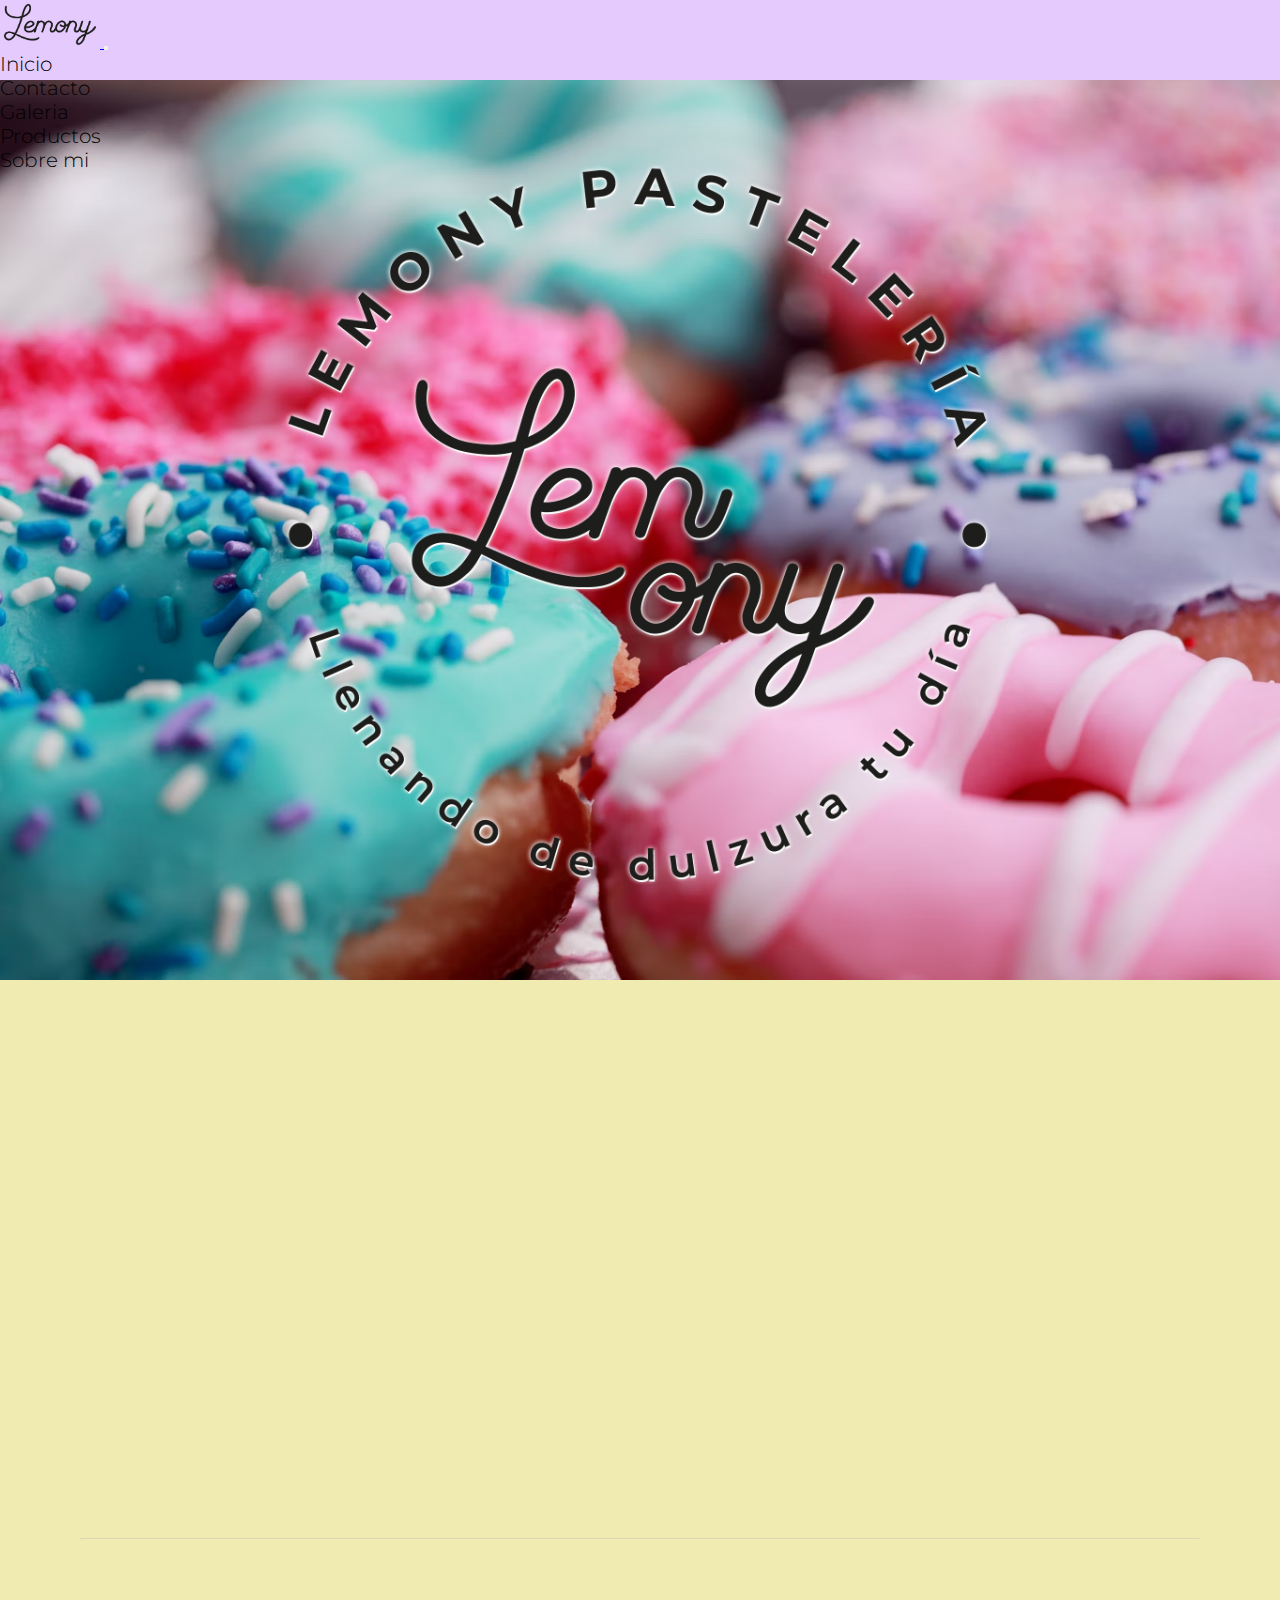
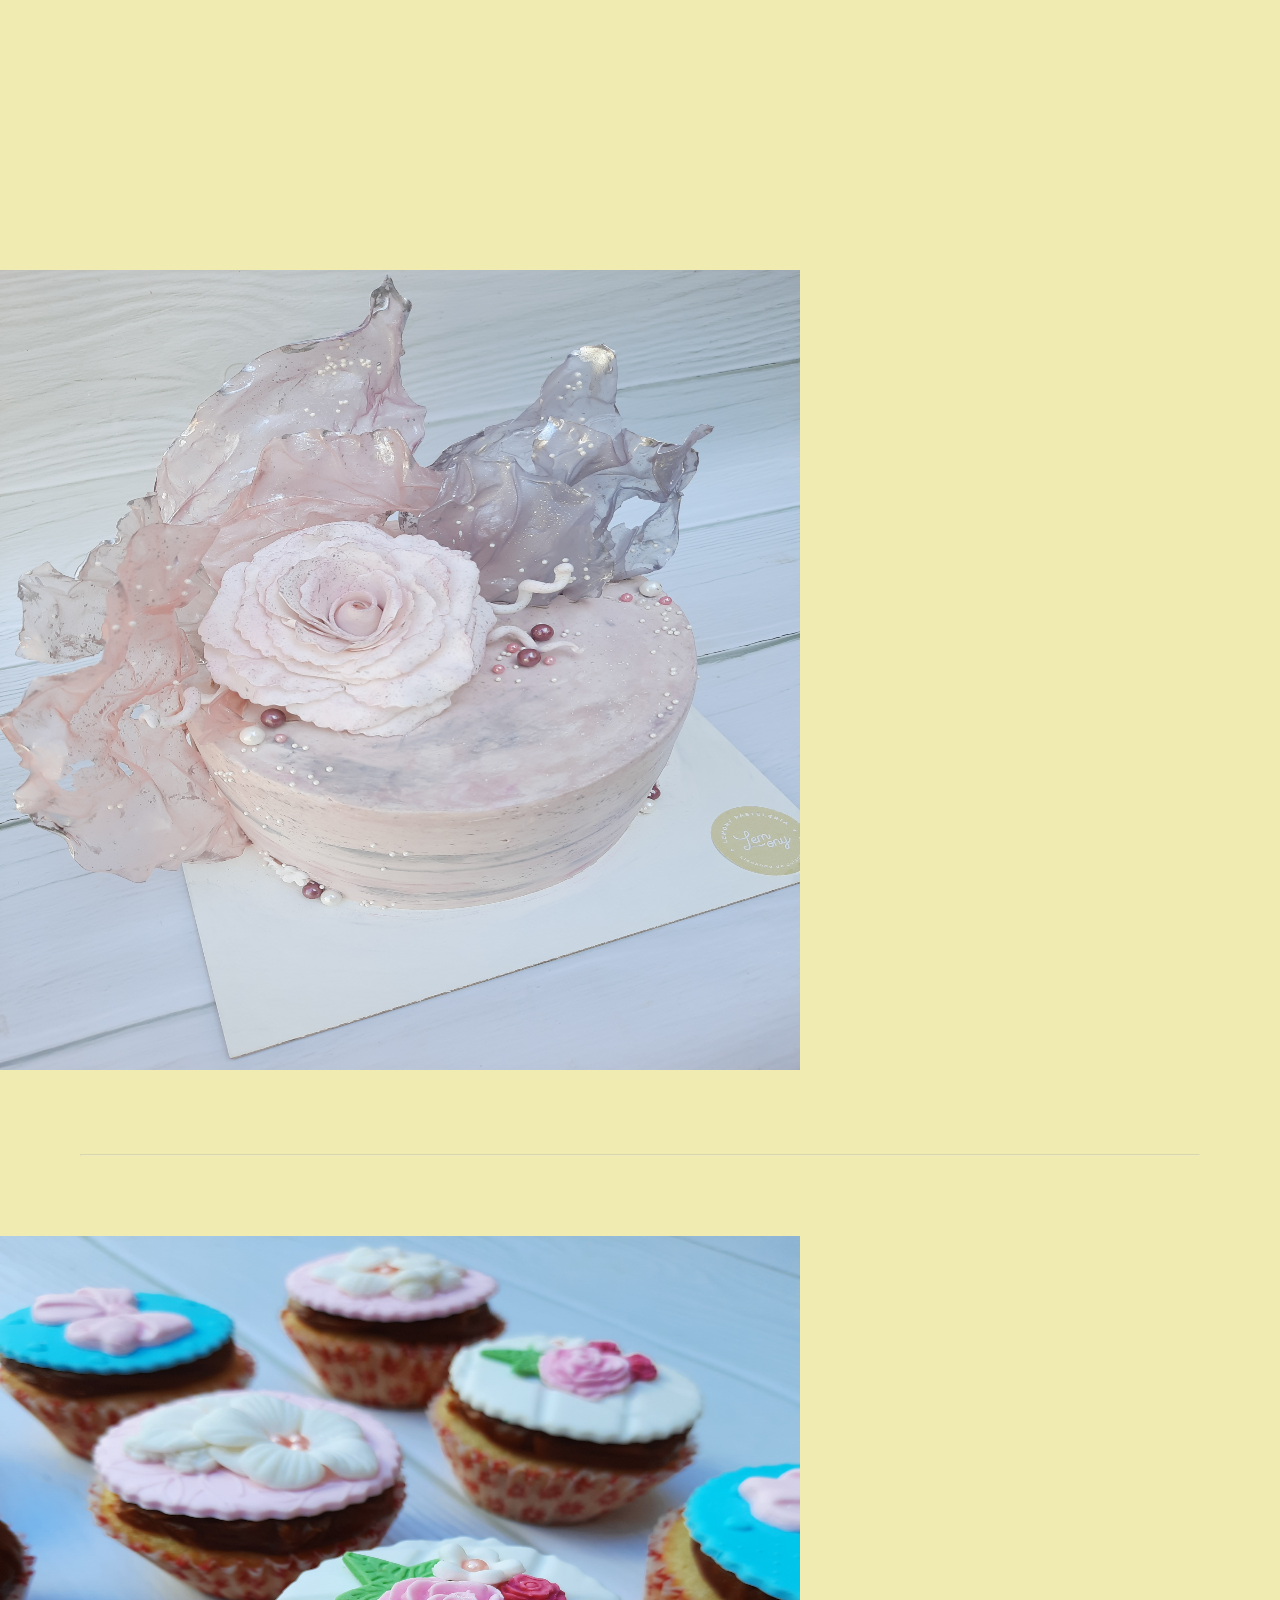
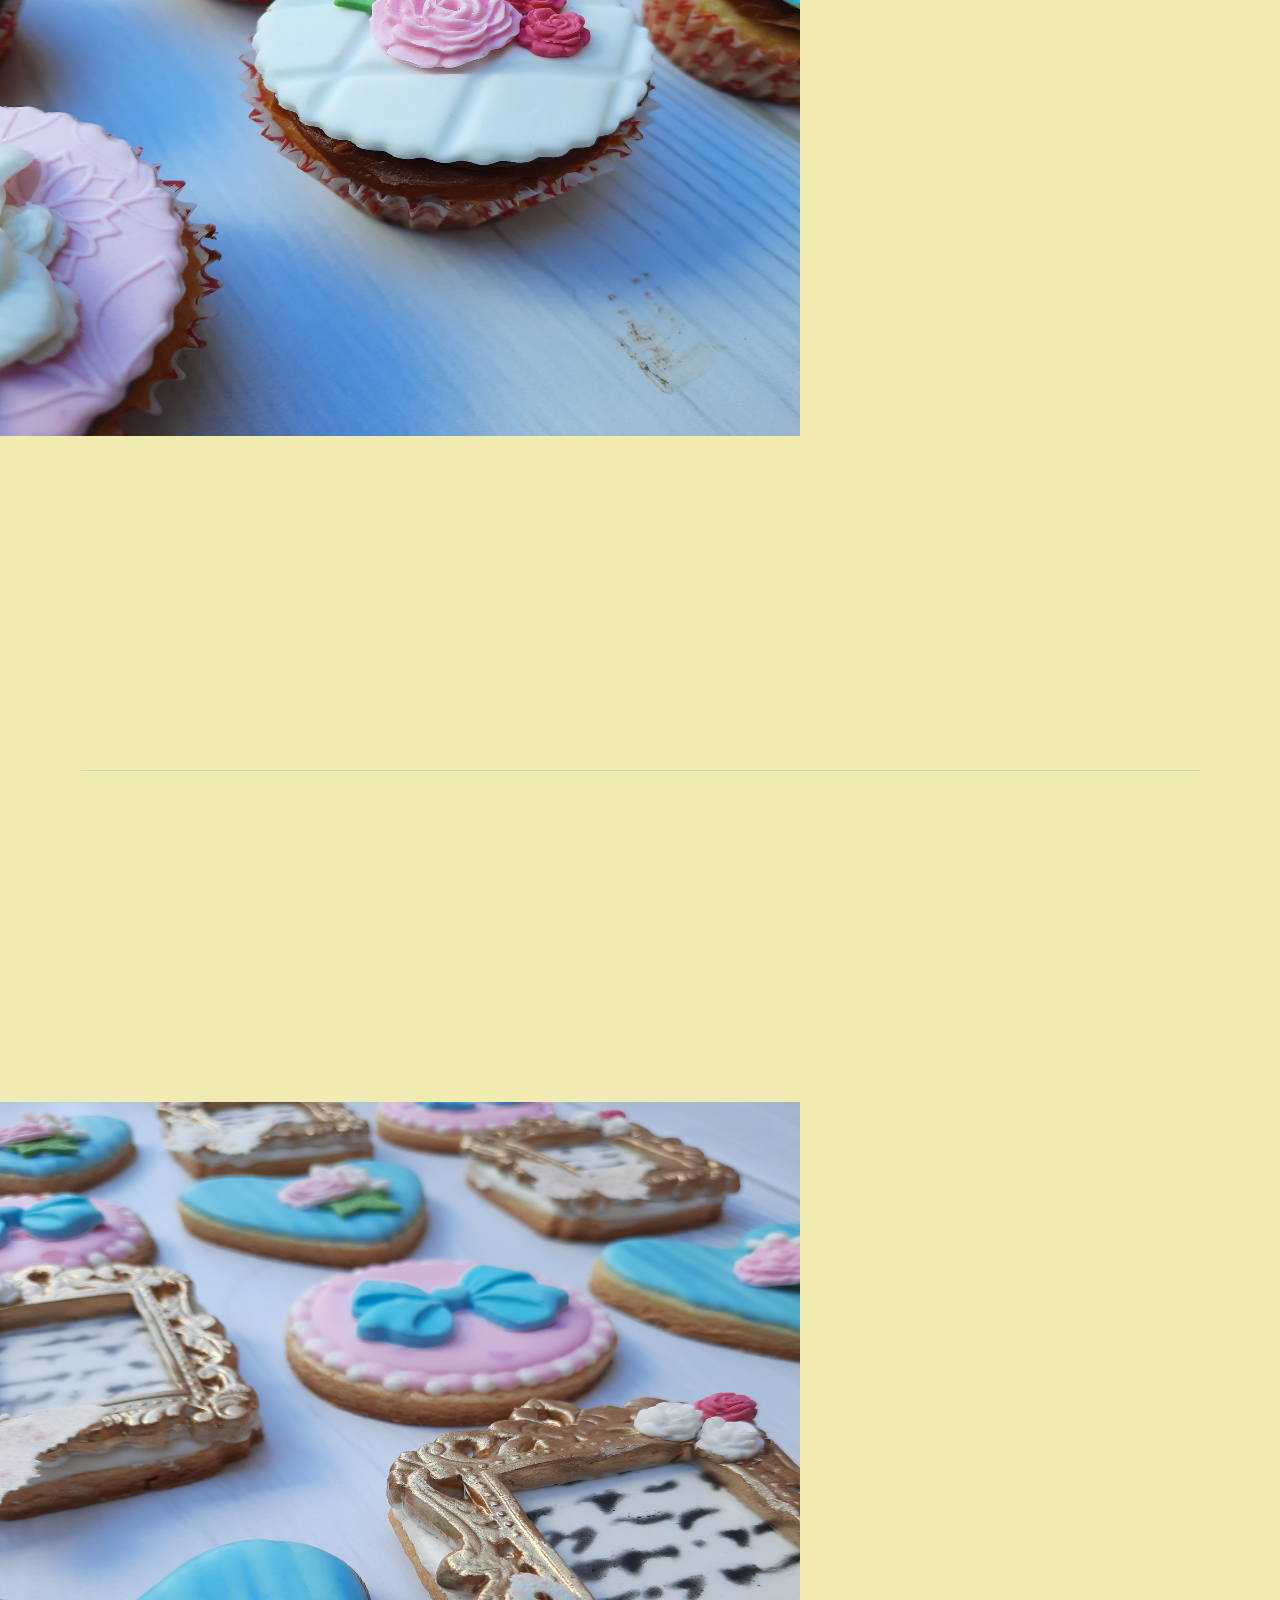
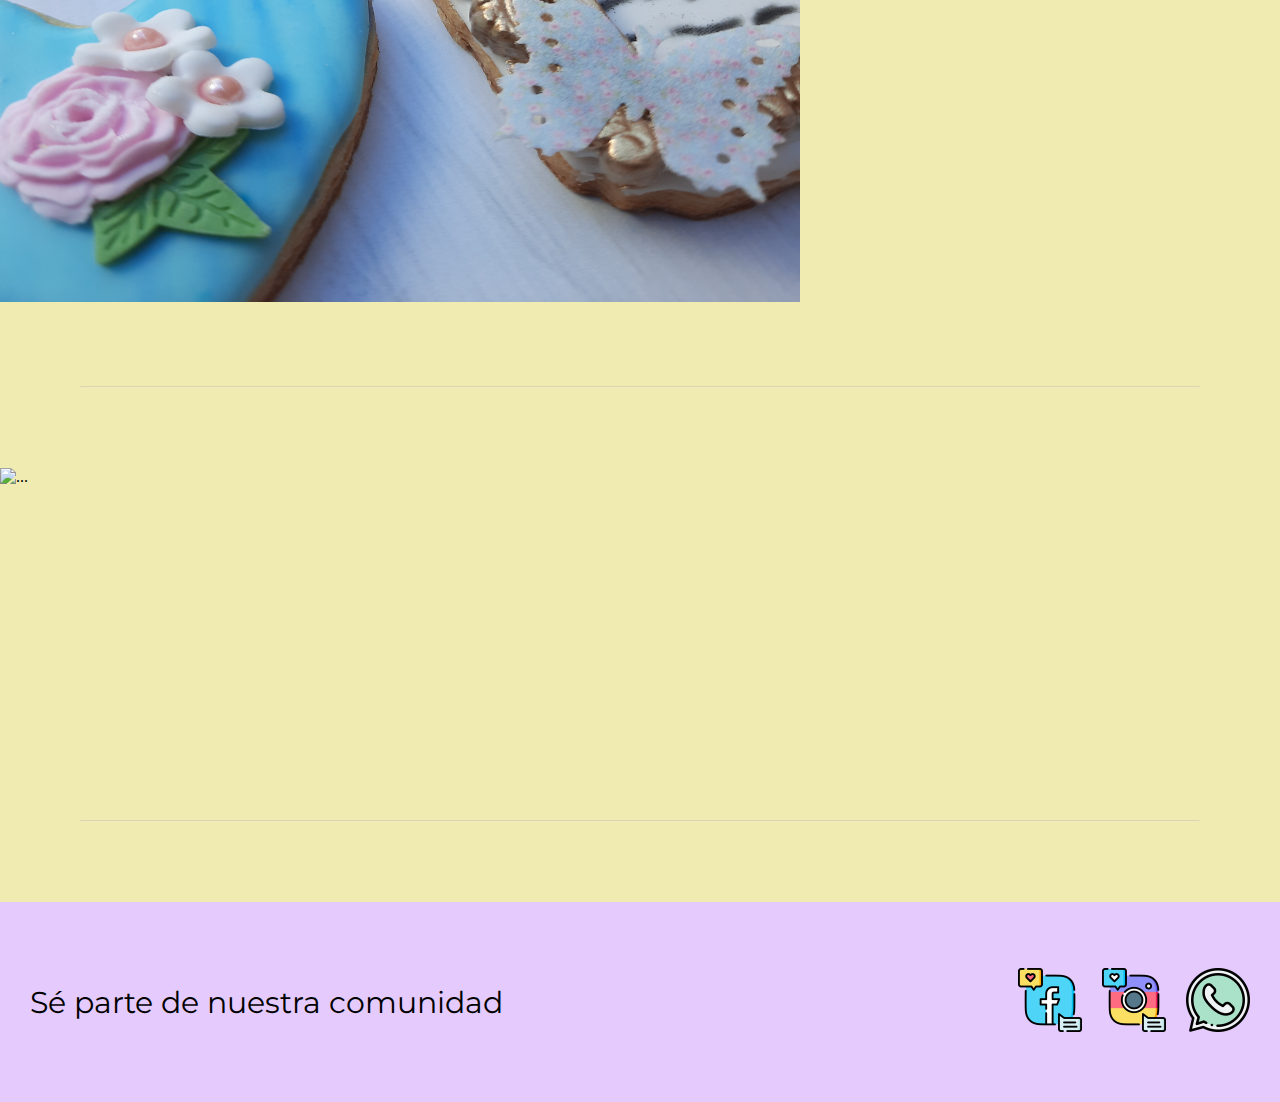
==== index.html @ ead88953 "aplicando sass" ====
<!DOCTYPE html>
<html lang="en">
<head>
    <meta charset="UTF-8">
    <meta http-equiv="X-UA-Compatible" content="IE=edge">
    <meta name="viewport" content="width=device-width, initial-scale=1.0">
    <script src="https://kit.fontawesome.com/d6a1a1b347.js" crossorigin="anonymous"></script>
    <link href="https://cdn.jsdelivr.net/npm/bootstrap@5.1.3/dist/css/bootstrap.min.css" rel="stylesheet" integrity="sha384-1BmE4kWBq78iYhFldvKuhfTAU6auU8tT94WrHftjDbrCEXSU1oBoqyl2QvZ6jIW3" crossorigin="anonymous">
    <link href="https://unpkg.com/aos@2.3.1/dist/aos.css" rel="stylesheet">
    <link rel="stylesheet" href="./estilos/style.css">
    <!--Fuente extra-->
    <link rel="preconnect" href="https://fonts.googleapis.com">
    <link rel="preconnect" href="https://fonts.gstatic.com" crossorigin>
    <link href="https://fonts.googleapis.com/css2?family=Courgette&family=Montserrat:ital,wght@0,200;0,300;1,200;1,400&family=Satisfy&display=swap" rel="stylesheet"> 
    <title>Document</title>
</head>
<body>
    <!-- Header -->
  <header class="header">
        <nav class="navbar navbar-expand-lg navbar-light">
            <div class="container-fluid d-flex">
              <a class="navbar-brand" href="#">
                  <img src="./logo/PNG_transparente-32.png" alt="logo" class="navsize">
              </a>
              <button class="navbar-toggler" type="button" data-bs-toggle="collapse" data-bs-target="#navbarNav" aria-controls="navbarNav" aria-expanded="false" aria-label="Toggle navigation">
                <span class="navbar-toggler-icon"></span>
              </button>
              <div class="collapse navbar-collapse justify-content-end p-2" id="navbarNav">
                <ul class="navbar-nav">
                  <li class="nav-item">
                    <a class="nav-link stnav a" aria-current="page" href="./index.html">Inicio</a>
                  </li>
                  <li class="nav-item">
                    <a class="nav-link stnav a" href="./secciones/contacto.html">Contacto</a>
                  </li>
                  <li class="nav-item">
                    <a class="nav-link stnav a" href="./secciones/galeria.html">Galeria</a>
                  </li>
                  <li class="nav-item">
                    <a class="nav-link stnav a" href="./secciones/productos.html">Productos</a>
                  </li>
                  <li class="nav-item">
                    <a class="nav-link stnav a" href="./secciones/sobremi.html">Sobre mi</a>
                  </li>
                </ul>
              </div>
            </div>
          </nav>
    </header>

    <!-- Caja 1 -->
    <section class="cajaLemony">
        <article>
            <img class="logoCaja" src="./logo/sombra-3.png" alt="">
        </article>
    </section>
    
     <!-- Display info-->
        <main >
           <section data-aos="fade-up"
           data-aos-duration="3000">
               <div class="displayFather">
                    <div class="displayIcon">
                        <img class="displayImg" src="./img/iconos display/credit card_512.png" alt="">
                        <h3>Recibimos mercado pago</h3>
                    </div>
                    <div class="displayIcon">
                        <img class="displayImg" src="./img/iconos display/delivery truck_512.png" alt="">
                        <h3>Envíos a todo Mendoza</h3>
                    </div>
                    <div class="displayIcon">
                        <img id="displayImg2" src="./img/iconos display/clock_512.png" alt="">
                        <h3>Encargá con anticipación</h3>
                    </div>
                    <div class="displayIcon">
                        <img id="displayImg3" src="./img/iconos display/list_512.png" alt="">
                        <h3>Personalizá tu pedido</h3>
                    </div>
                </div>
           </section>

           <!--Caja imagenes-->
           <section class="container-fluid">
            <hr class="featurette-divider">
                <div class="row featurette">
                  <div class="col-md-7 d-flex justify-content-center">
                    <div class="cajaTexto ms-5 d-flex align-items-center">
                        <h3 data-aos="fade-right">Alegramos tu día más importante</h3>
                    </div>
                  </div>
                  <div class="col-md-5">
                        <figure class="cajaImg d-flex align-items-center">
                          <img src="./img/dia importante.jpg" class="img-fluid mt-3" alt="...">
                        </figure>
                  </div>
                </div>
                <hr class="featurette-divider ">
                <div class="row featurette">
                  <div class="col-md-5">
                    <figure class="cajaImg align-items-center ms-5">
                      <img src="./img/cupcakes.jpg" class="img-fluid mt-3" alt="...">
                    </figure>
                  </div>
                  <div class="col-md-7 d-flex justify-content-center">
                    <div class="cajaTexto d-flex align-items-center">
                        <h3 data-aos="zoom-in-left">Que sea más que un momento dulce</h3>
                    </div>
                  </div>
                </div>

                <hr class="featurette-divider ">
                <div class="row featurette">
                  <div class="col-md-7 d-flex justify-content-center">
                    <div class="cajaTexto ms-5 d-flex align-items-center">
                        <h3 data-aos="fade-right">Pequeños placeres para acompañar</h3>
                    </div>
                  </div>
                  <div class="col-md-5">
                        <figure class="cajaImg">
                          <img src="./img/galletas.jpg" class="img-fluid mt-3" alt="...">
                        </figure>
                  </div>
                </div>

                <hr class="featurette-divider ">
                <div class="row featurette">
                  <div class="col-md-5">
                    <figure class="cajaImg ms-5 align-items-center">
                      <img src="./img/sonrisas inolvidable.jpg" class="img-fluid mt-3" alt="...">
                    </figure>
                  </div>
                  <div class="col-md-7 d-flex justify-content-center">
                    <div class="cajaTexto d-flex align-items-center">
                        <h3 data-aos="zoom-in-left">Provocando sonrisas inolvidables...</h3>
                    </div>
                  </div>
                </div>
                <hr class="featurette-divider">
           </section>
        </main>
    
    <!-- footer -->
    <footer class="footerGral">
        <div class="mediatexto contenedor">
            <p>Sé parte de nuestra comunidad</p>
        </div>
        <div class="media contenedor">
            <div>
              <a href="https://www.facebook.com/lemonypasteleria/" target="_blank" class="social-facebook"><img src="./img/imagenesmedia/facebook cute.png" alt=""></i></a>
           </div>
           <div>
              <a href="https://www.instagram.com/lemonypasteleria/" target="_blank" class="social-instagram"><img src="./img/imagenesmedia/instagram cute.png" alt=""></i></a>
           </div>
           <div>
            <a href="https://l.instagram.com/?u=https%3A%2F%2Fwa.link%2Fjj0zjx&e=ATNXb3Nt2OzlQlyrXlc_cWNHxS2geOk589wxtYa-slEVpMBYadliARRBt56cOTG4TZLxLhgobjZcJzzWG_0Sog&s=1" target="_blank" class="social-whatsapp"><img src="./img/imagenesmedia/whatsapp cute.png" alt=""></i></a>
           </div>
        </div>
     </footer>

     <!-- Scripts-->
     <script src="https://cdn.jsdelivr.net/npm/bootstrap@5.1.3/dist/js/bootstrap.bundle.min.js" integrity="sha384-ka7Sk0Gln4gmtz2MlQnikT1wXgYsOg+OMhuP+IlRH9sENBO0LRn5q+8nbTov4+1p" crossorigin="anonymous"></script>
     <script src="https://unpkg.com/aos@2.3.1/dist/aos.js"></script>
     <script>
        AOS.init();
    </script>
</body>
</html>
---- estilos/style.css ----
* {
  padding: 0;
  margin: 0;
}

html {
  font-size: 62.5%;
  font-size: 1em;
}

.contenedor {
  margin-left: 30px;
  margin-right: 30px;
}

/*fuentes*/
@font-face {
  font-family: 'TheBeautyLine';
  src: url("../fuentes/TheBeautyLine.ttf");
}

/*Body*/
body {
  background-color: #F0EBB1;
}

/*header*/
.header {
  background-color: #E4CAFD;
  height: 80px;
}

nav ul {
  gap: 20px;
}

nav ul li {
  list-style: none;
}

.navsize {
  width: 100px;
}

.a {
  text-decoration: none;
  font-weight: 300;
  font-size: 20px;
  color: black;
  font-family: 'Montserrat';
}

/*caja lemony 1*/
.cajaLemony {
  background-image: url(../img/proyecto2.avif);
  background-size: cover;
  height: 900px;
  display: -webkit-box;
  display: -ms-flexbox;
  display: flex;
  -webkit-box-pack: space-evenly;
      -ms-flex-pack: space-evenly;
          justify-content: space-evenly;
  -webkit-box-align: center;
      -ms-flex-align: center;
          align-items: center;
}

.cajaLemony img {
  height: 800px;
  width: 100%;
  text-align: center;
}

p {
  font-family: 'Montserrat';
  font-weight: 200;
  font-size: 40px;
}

.marca img {
  width: 100%;
  height: 100px;
  margin-top: 10px;
}

/*caja display*/
.display {
  display: -webkit-box;
  display: -ms-flexbox;
  display: flex;
  -webkit-box-orient: horizontal;
  -webkit-box-direction: normal;
      -ms-flex-direction: row;
          flex-direction: row;
  -ms-flex-pack: distribute;
      justify-content: space-around;
  -webkit-box-align: center;
      -ms-flex-align: center;
          align-items: center;
  gap: 50px;
}

.displayFather {
  display: -webkit-box;
  display: -ms-flexbox;
  display: flex;
  -webkit-box-pack: justify;
      -ms-flex-pack: justify;
          justify-content: space-between;
  width: 92%;
  padding: 100px;
  background-color: transparent;
  text-align: center;
}

.displayIcon {
  text-align: center;
  width: 100%;
}

.displayIcon img {
  width: 200px;
  height: 200px;
}

#displayImg2 {
  height: 100px;
  width: 100px;
  padding: 50px;
  -webkit-box-sizing: unset;
          box-sizing: unset;
}

#displayImg3 {
  height: 100px;
  width: 100px;
  padding: 50px;
  -webkit-box-sizing: unset;
          box-sizing: unset;
}

h3 {
  font-family: 'Montserrat';
  font-size: 30px;
}

/*Caja imagenes*/
hr {
  height: 1px;
  margin: 5rem;
  background-color: currentColor;
  opacity: .25;
  -webkit-box-sizing: border-box;
          box-sizing: border-box;
}

.cajaImg img {
  height: 800px;
  width: 800px;
  content: inherit;
  overflow: hidden;
}

.cajaTexto h3 {
  font-family: 'Courgette', cursive;
  font-size: 100px;
  color: #f3b7b5;
  text-shadow: 1px 1px black;
}

/*FORMULARIO*/
form {
  padding: 45px;
  font-family: 'Montserrat';
  font-weight: bolder;
  font-size: 20px;
}

/*About me*/
.aboutmeLetter {
  font-family: 'Montserrat';
  font-size: 100px;
}

/*Productos*/
.prodLetter {
  font-family: 'Montserrat';
}

img {
  max-width: 100%;
  height: auto;
  -webkit-box-sizing: border-box;
          box-sizing: border-box;
}

/* GRID */
.grid {
  padding: 0 8vw;
  display: -ms-grid;
  display: grid;
  -ms-grid-columns: (1fr)[12];
  grid-template-columns: repeat(12, 1fr);
  -ms-grid-rows: (1fr)[auto];
  grid-template-rows: repeat(auto, 1fr);
  /*altura de la linea*/
  grid-gap: 20px;
  width: 100%;
}

/* GALLERY */
.galery {
  -ms-grid-column: 1;
  -ms-grid-column-span: 12;
  grid-column: 1 / 13;
  margin-bottom: 5vh;
}

.galery .grid {
  -ms-grid-rows: (30vw)[5];
      grid-template-rows: repeat(5, 30vw);
  padding: 0;
}

.galLetter {
  -ms-grid-column: 1;
  -ms-grid-column-span: 12;
  grid-column: 1 / 13;
  -ms-grid-row: 1;
  grid-row: 1;
  display: -webkit-box;
  display: -ms-flexbox;
  display: flex;
  -webkit-box-pack: center;
      -ms-flex-pack: center;
          justify-content: center;
  width: 100%;
  text-align: center;
  margin: 5vh 0;
  font-family: 'Montserrat';
}

.item1, .item2, .item3 {
  -ms-grid-row: 1;
  grid-row: 1;
}

.item4, .item5, .item6 {
  -ms-grid-row: 2;
  grid-row: 2;
}

.item7, .item8, .item9 {
  -ms-grid-row: 3;
  grid-row: 3;
}

.item10, .item11, .item12 {
  -ms-grid-row: 4;
  grid-row: 4;
}

.item13, .item14, .item15 {
  -ms-grid-row: 5;
  grid-row: 5;
}

.item1, .item4, .item7, .item10, .item13 {
  -ms-grid-column: 1;
  -ms-grid-column-span: 4;
  grid-column: 1 / 5;
}

.item2, .item5, .item8, .item11, .item14 {
  -ms-grid-column: 5;
  -ms-grid-column-span: 4;
  grid-column: 5 / 9;
}

.item3, .item6, .item9, .item12, .item15 {
  -ms-grid-column: 9;
  -ms-grid-column-span: 4;
  grid-column: 9 / 13;
}

.gallery-image {
  display: block;
  width: 100%;
  height: 100%;
  -o-object-fit: cover;
     object-fit: cover;
  -webkit-transition: -webkit-transform 400ms ease-out;
  transition: -webkit-transform 400ms ease-out;
  transition: transform 400ms ease-out;
  transition: transform 400ms ease-out, -webkit-transform 400ms ease-out;
}

.gallery-image:hover {
  -webkit-transform: scale(1.15);
          transform: scale(1.15);
}

/*footer*/
.footerGral {
  background-color: #E4CAFD;
  display: -webkit-box;
  display: -ms-flexbox;
  display: flex;
  -webkit-box-pack: justify;
      -ms-flex-pack: justify;
          justify-content: space-between;
  -webkit-box-align: center;
      -ms-flex-align: center;
          align-items: center;
}

.media {
  display: -webkit-box;
  display: -ms-flexbox;
  display: flex;
  -webkit-box-align: center;
      -ms-flex-align: center;
          align-items: center;
  height: 200px;
  gap: 20px;
}

.mediatexto p {
  -webkit-box-align: center;
      -ms-flex-align: center;
          align-items: center;
  font-weight: 400;
  font-size: 30px;
}

.social-facebook img {
  width: 100%;
  height: 64px;
}

.social-instagram img {
  width: 100%;
  height: 64px;
}

.social-whatsapp img {
  width: 100%;
  height: 64px;
}

/*Responsive*/
@media screen and (max-width: 619px) {
  /* GALLERY */
  .galery .grid {
    -ms-grid-columns: (1fr)[1] !important;
        grid-template-columns: repeat(1, 1fr) !important;
    -ms-grid-rows: (50vh)[5];
        grid-template-rows: repeat(5, 50vh);
  }
  .item1 {
    -ms-grid-row: 1;
    grid-row: 1;
  }
  .item2 {
    -ms-grid-row: 2;
    grid-row: 2;
  }
  .item3 {
    -ms-grid-row: 3;
    grid-row: 3;
  }
  .item4 {
    -ms-grid-row: 4;
    grid-row: 4;
  }
  .item5 {
    -ms-grid-row: 5;
    grid-row: 5;
  }
  .item6 {
    -ms-grid-row: 6;
    grid-row: 6;
  }
  .item7 {
    -ms-grid-row: 7;
    grid-row: 7;
  }
  .item8 {
    -ms-grid-row: 8;
    grid-row: 8;
  }
  .item9 {
    -ms-grid-row: 9;
    grid-row: 9;
  }
  .item10 {
    -ms-grid-row: 10;
    grid-row: 10;
  }
  .item11 {
    -ms-grid-row: 11;
    grid-row: 11;
  }
  .item12 {
    -ms-grid-row: 12;
    grid-row: 12;
  }
  .item13 {
    -ms-grid-row: 13;
    grid-row: 13;
  }
  .item14 {
    -ms-grid-row: 14;
    grid-row: 14;
  }
  .item15 {
    -ms-grid-row: 15;
    grid-row: 15;
  }
  .item1, .item4, .item7, .item10, .item13, .item2, .item5, .item8, .item11, .item14, .item3, .item6, .item9, .item12, .item15 {
    -ms-grid-column: 1;
    grid-column: 1;
  }
}

@media only screen and (max-width: 980px) {
  /*caja display*/
  .displayFather {
    display: -webkit-box;
    display: -ms-flexbox;
    display: flex;
    -webkit-box-orient: vertical;
    -webkit-box-direction: normal;
        -ms-flex-direction: column;
            flex-direction: column;
    width: 92%;
    padding: 100px;
    background-color: transparent;
    text-align: center;
  }
}
/*# sourceMappingURL=style.css.map */
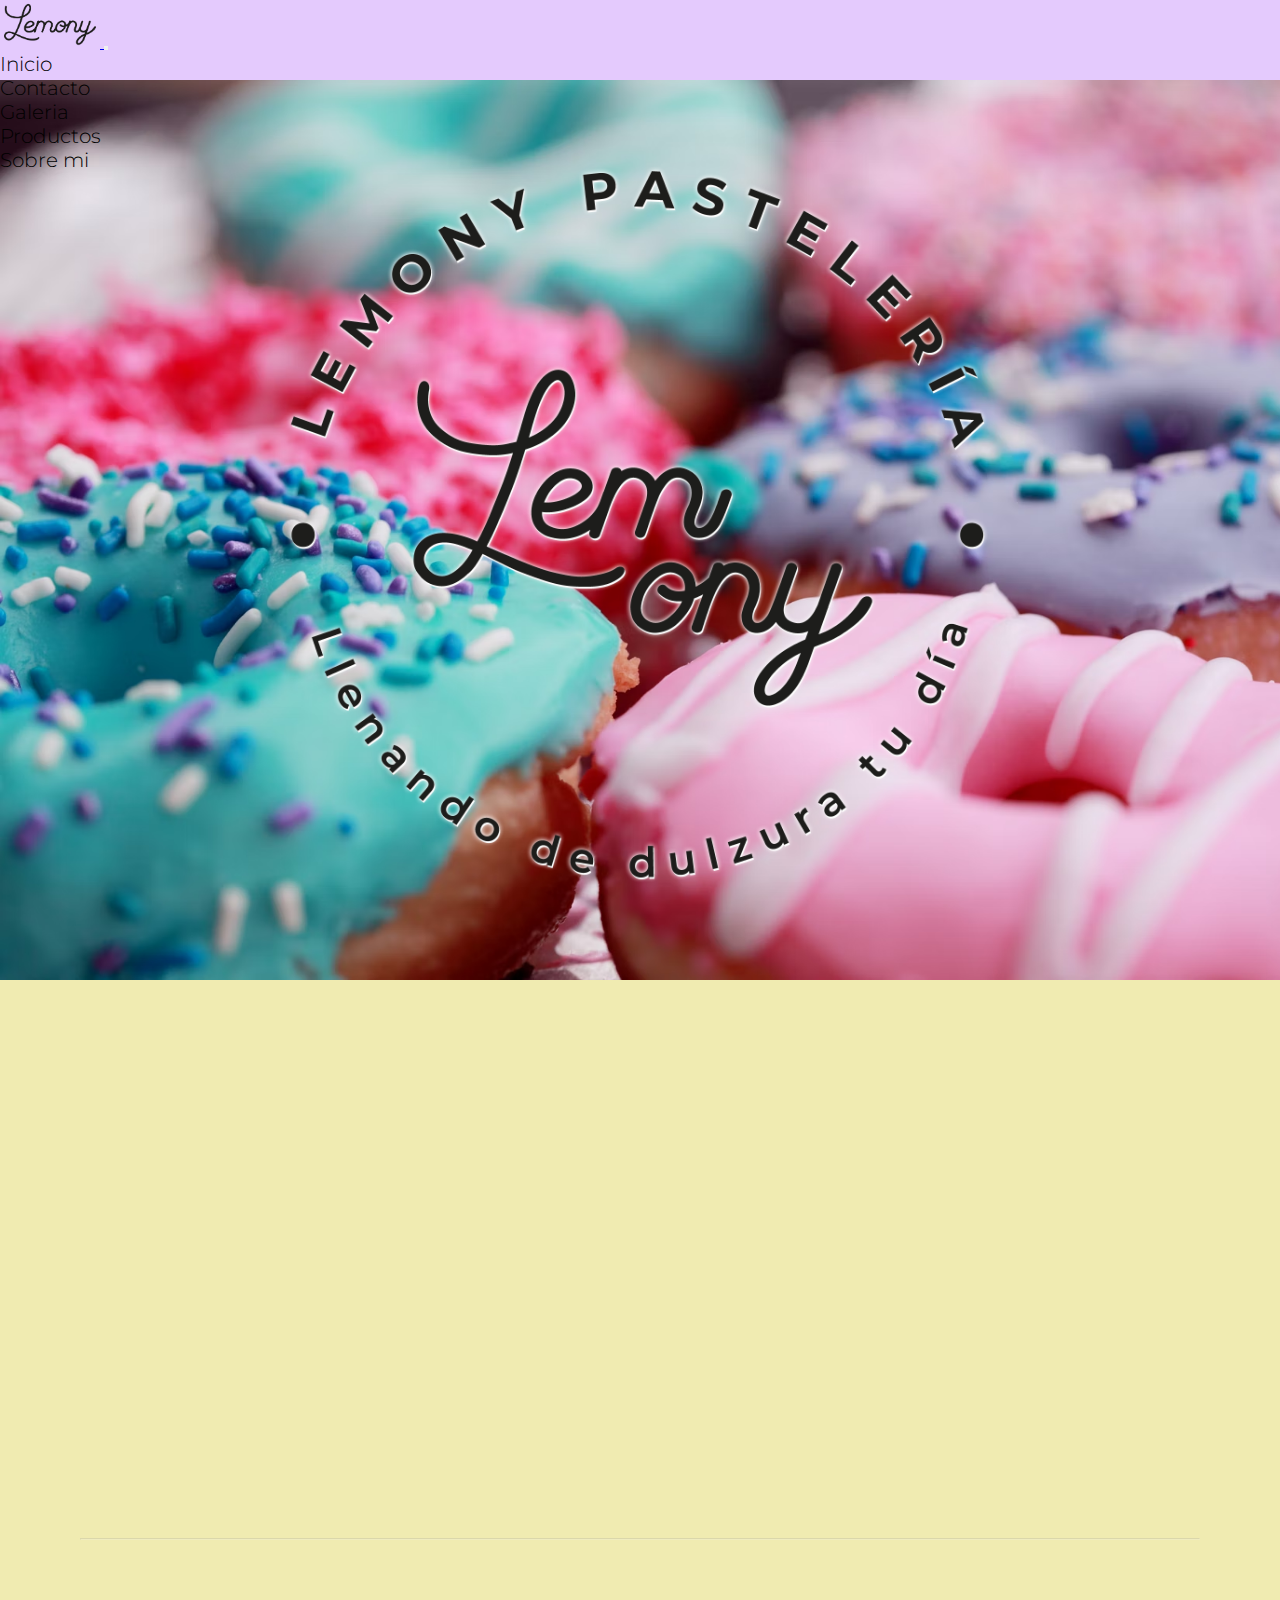
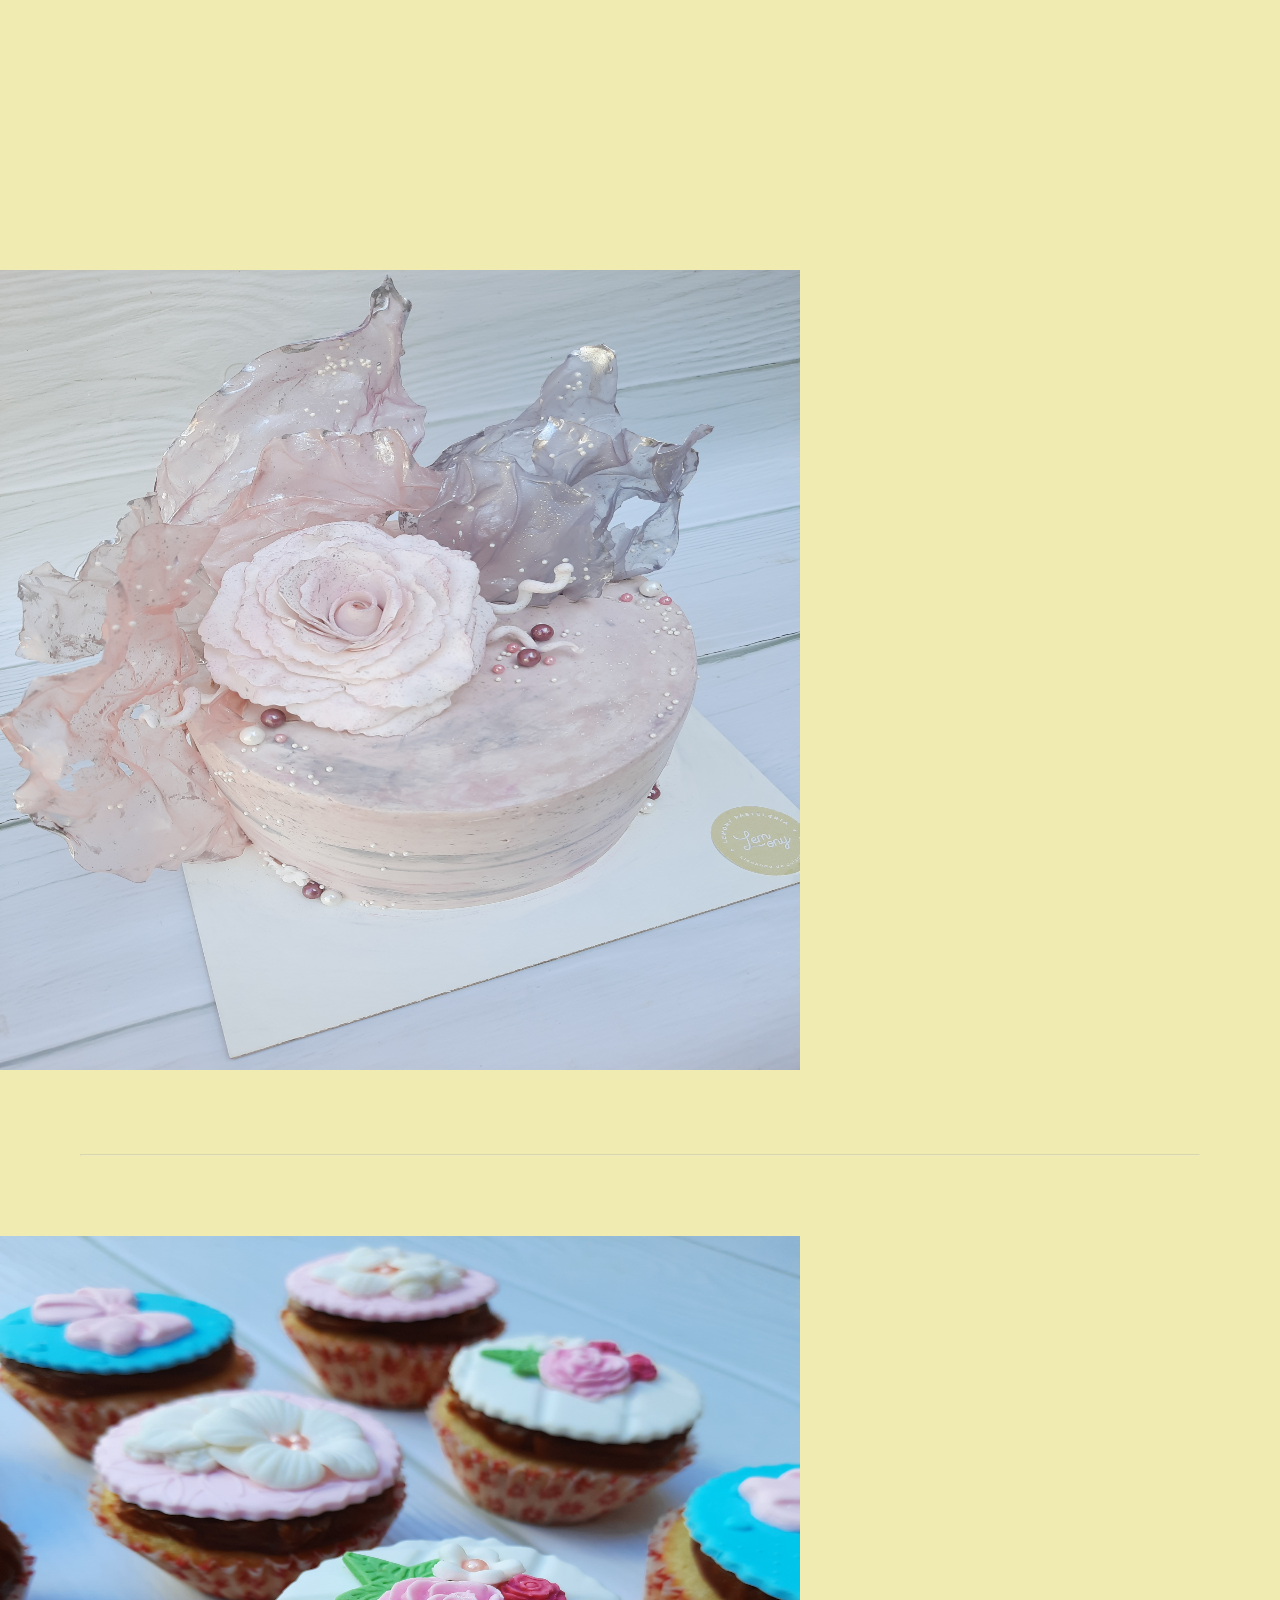
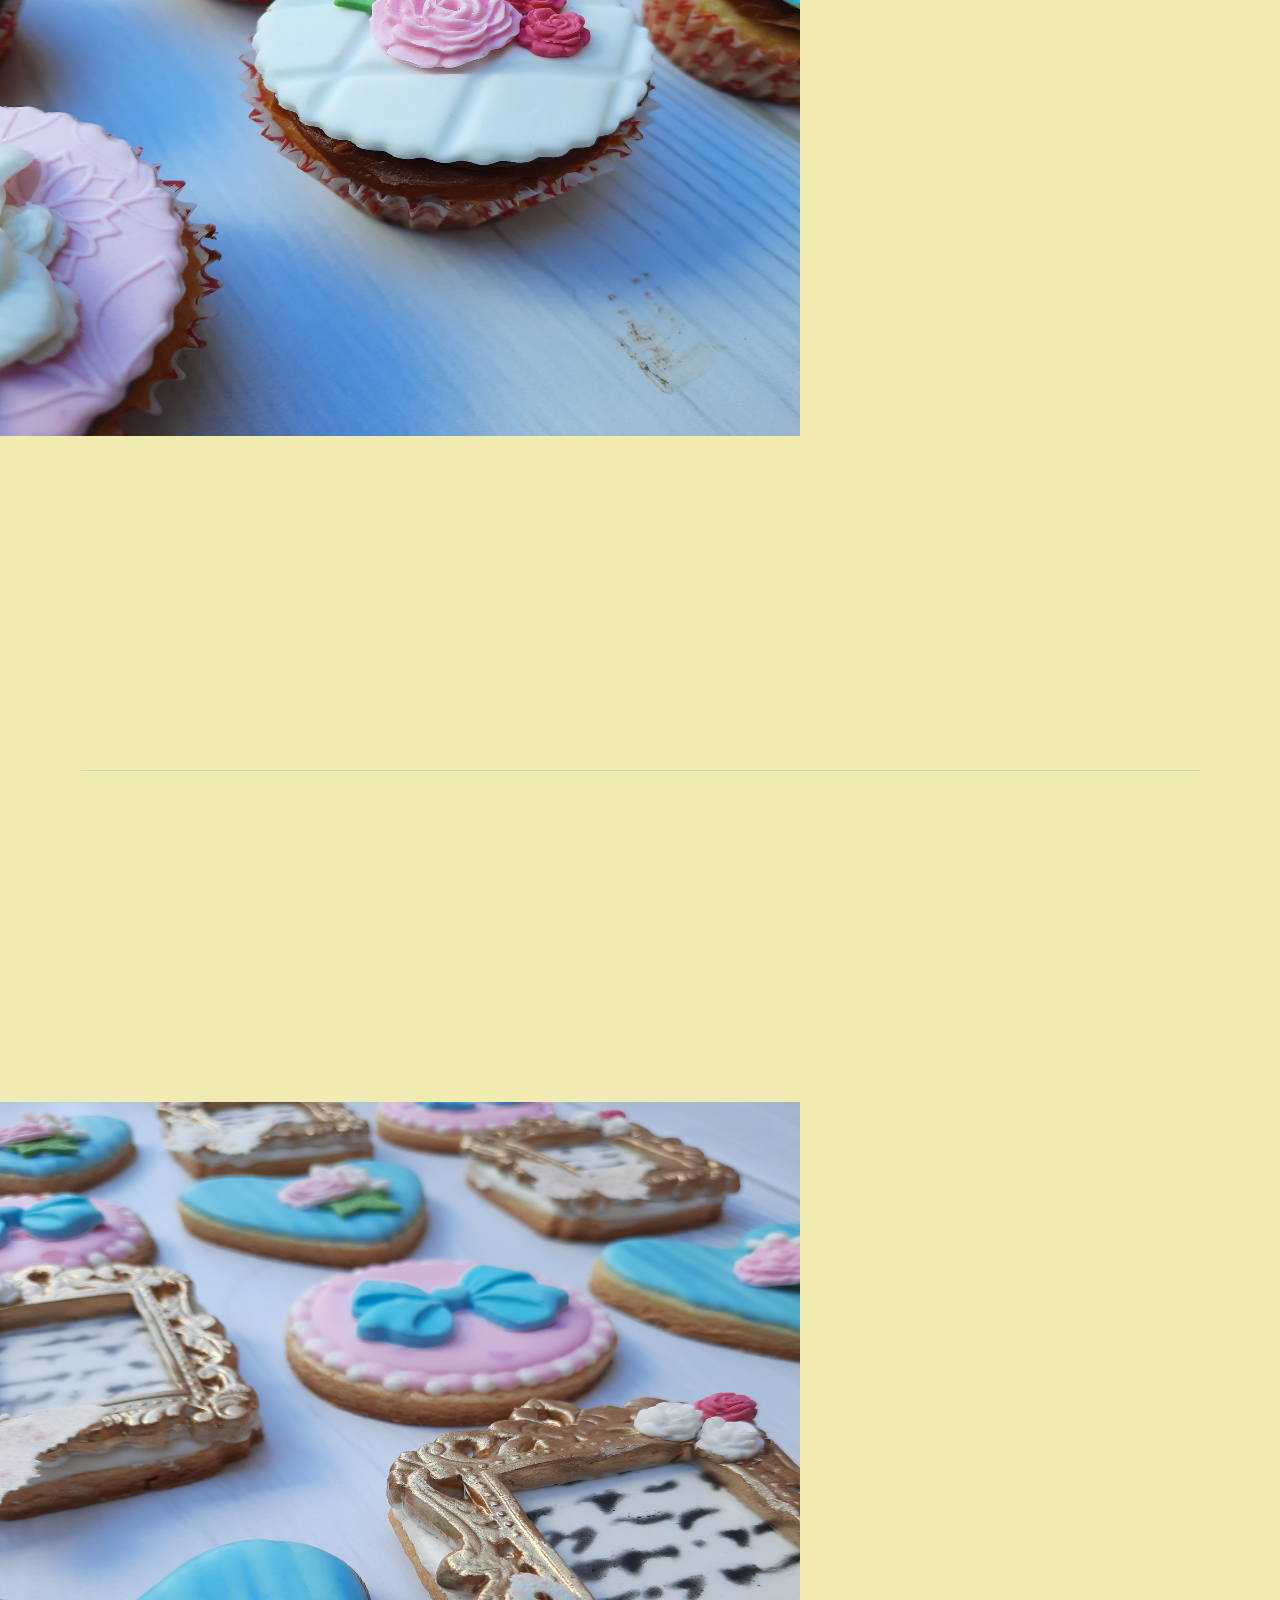
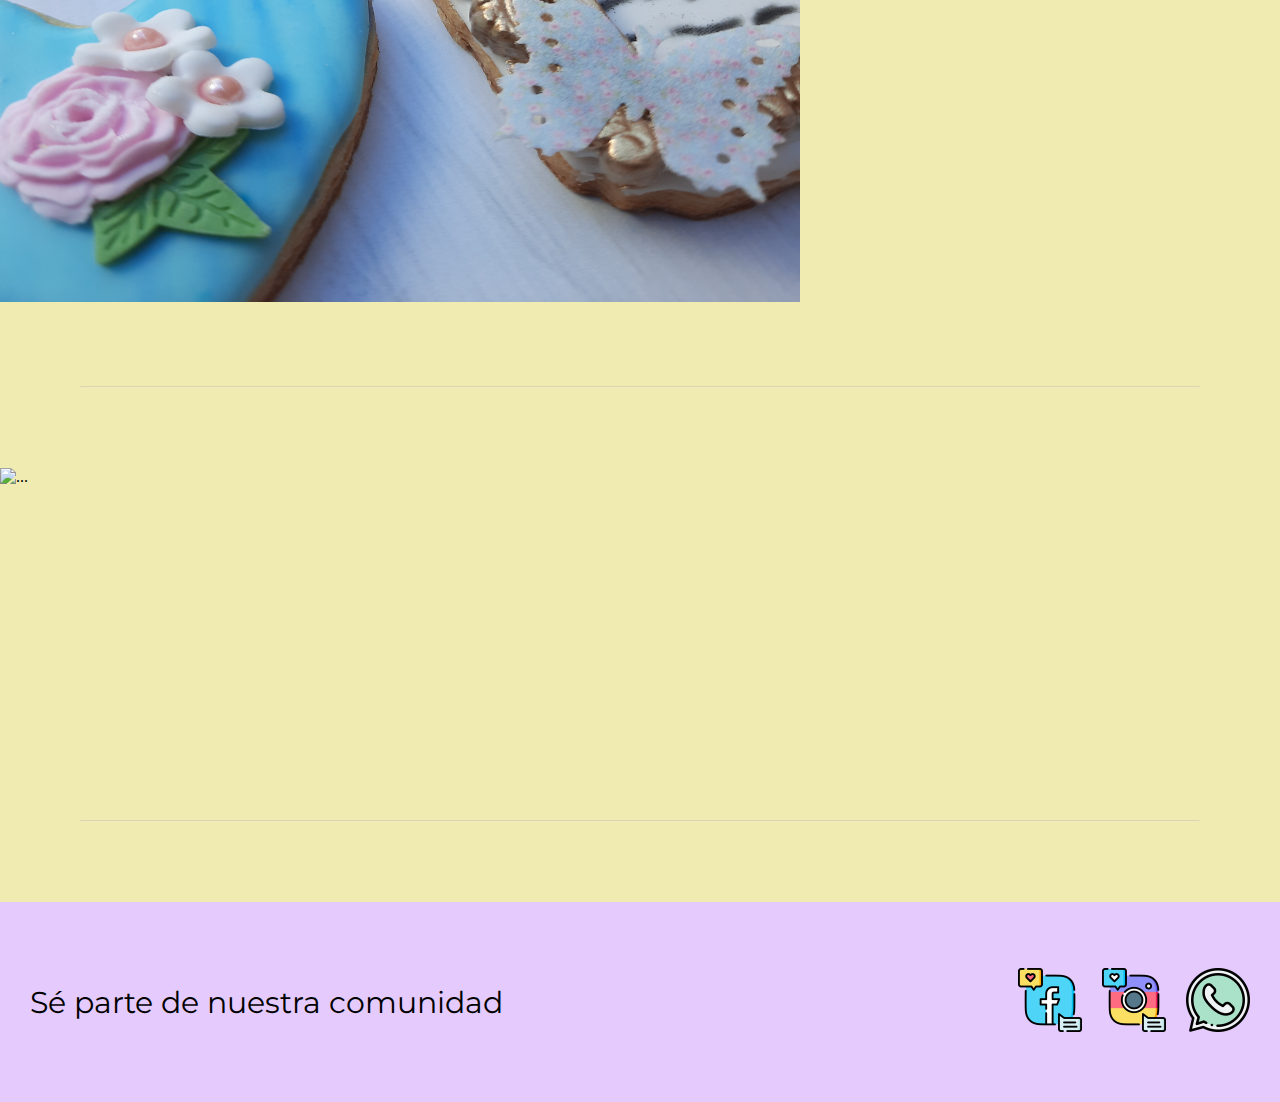
==== commit 4e76ff0d: "aplicando sass2 y seo" ====
--- a/index.html
+++ b/index.html
@@ -4,15 +4,17 @@
     <meta charset="UTF-8">
     <meta http-equiv="X-UA-Compatible" content="IE=edge">
     <meta name="viewport" content="width=device-width, initial-scale=1.0">
+    <meta name="description" content="Te mostramos nuestra página, donde podrás encontrar todo lo precises para tu evento, tortas, cupcakes, y mucho más. Super personalizable y de la mejor calidad.">
+    <meta name="keywords" content="inicio, home, tortas, cupcakes, envio, pago">
     <script src="https://kit.fontawesome.com/d6a1a1b347.js" crossorigin="anonymous"></script>
     <link href="https://cdn.jsdelivr.net/npm/bootstrap@5.1.3/dist/css/bootstrap.min.css" rel="stylesheet" integrity="sha384-1BmE4kWBq78iYhFldvKuhfTAU6auU8tT94WrHftjDbrCEXSU1oBoqyl2QvZ6jIW3" crossorigin="anonymous">
     <link href="https://unpkg.com/aos@2.3.1/dist/aos.css" rel="stylesheet">
     <link rel="stylesheet" href="./estilos/style.css">
+    <title>Lemony Pasteleria</title>
     <!--Fuente extra-->
     <link rel="preconnect" href="https://fonts.googleapis.com">
     <link rel="preconnect" href="https://fonts.gstatic.com" crossorigin>
     <link href="https://fonts.googleapis.com/css2?family=Courgette&family=Montserrat:ital,wght@0,200;0,300;1,200;1,400&family=Satisfy&display=swap" rel="stylesheet"> 
-    <title>Document</title>
 </head>
 <body>
     <!-- Header -->
@@ -48,7 +50,7 @@
           </nav>
     </header>
 
-    <!-- Caja 1 -->
+    <!-- Caja Lemony -->
     <section class="cajaLemony">
         <article>
             <img class="logoCaja" src="./logo/sombra-3.png" alt="">
--- a/estilos/style.css
+++ b/estilos/style.css
@@ -19,30 +19,20 @@
   src: url("../fuentes/TheBeautyLine.ttf");
 }
 
-/*Body*/
-body {
-  background-color: #F0EBB1;
-}
-
-/*header*/
 .header {
   background-color: #E4CAFD;
   height: 80px;
 }
 
-nav ul {
+.header ul {
   gap: 20px;
 }
 
-nav ul li {
+.header ul li {
   list-style: none;
 }
 
-.navsize {
-  width: 100px;
-}
-
-.a {
+.header ul li .a {
   text-decoration: none;
   font-weight: 300;
   font-size: 20px;
@@ -50,7 +40,6 @@
   font-family: 'Montserrat';
 }
 
-/*caja lemony 1*/
 .cajaLemony {
   background-image: url(../img/proyecto2.avif);
   background-size: cover;
@@ -72,35 +61,6 @@
   text-align: center;
 }
 
-p {
-  font-family: 'Montserrat';
-  font-weight: 200;
-  font-size: 40px;
-}
-
-.marca img {
-  width: 100%;
-  height: 100px;
-  margin-top: 10px;
-}
-
-/*caja display*/
-.display {
-  display: -webkit-box;
-  display: -ms-flexbox;
-  display: flex;
-  -webkit-box-orient: horizontal;
-  -webkit-box-direction: normal;
-      -ms-flex-direction: row;
-          flex-direction: row;
-  -ms-flex-pack: distribute;
-      justify-content: space-around;
-  -webkit-box-align: center;
-      -ms-flex-align: center;
-          align-items: center;
-  gap: 50px;
-}
-
 .displayFather {
   display: -webkit-box;
   display: -ms-flexbox;
@@ -114,17 +74,17 @@
   text-align: center;
 }
 
-.displayIcon {
+.displayFather .displayIcon {
   text-align: center;
   width: 100%;
 }
 
-.displayIcon img {
+.displayFather .displayIcon img {
   width: 200px;
   height: 200px;
 }
 
-#displayImg2 {
+.displayFather #displayImg2 {
   height: 100px;
   width: 100px;
   padding: 50px;
@@ -132,7 +92,7 @@
           box-sizing: unset;
 }
 
-#displayImg3 {
+.displayFather #displayImg3 {
   height: 100px;
   width: 100px;
   padding: 50px;
@@ -140,9 +100,97 @@
           box-sizing: unset;
 }
 
-h3 {
+.displayFather h3 {
   font-family: 'Montserrat';
   font-size: 30px;
+}
+
+/*mixin*/
+.cajaImg img {
+  height: 800px;
+  width: 800px;
+  content: inherit;
+  overflow: hidden;
+}
+
+.cajaLemony img {
+  height: 100%;
+  width: 800px;
+  text-align: center;
+}
+
+.social-facebook img {
+  height: 64px;
+  width: 100%;
+}
+
+.social-instagram img {
+  height: 64px;
+  width: 100%;
+}
+
+.social-whatsapp img {
+  height: 64px;
+  width: 100%;
+}
+
+/*extend*/
+.Montserrat, .displayFather h3, p, form {
+  font-family: 'Montserrat';
+}
+
+.displayFather h3 {
+  font-size: 30px;
+}
+
+p {
+  font-weight: 200;
+  font-size: 40px;
+}
+
+form {
+  padding: 45px;
+  font-weight: bolder;
+  font-size: 20px;
+}
+
+/*Mapas*/
+.btn--elemento {
+  background-color: pink;
+  margin: 5px;
+  border: 2px dotted #2582bc;
+  border-radius: 2px;
+}
+
+.btn--piloto {
+  background-color: crimson;
+  margin: 5px;
+  border: 2px dotted #2582bc;
+  border-radius: 2px;
+}
+
+.btn--calculador {
+  background-color: violet;
+  margin: 5px;
+  border: 2px dotted #2582bc;
+  border-radius: 2px;
+}
+
+/*Body*/
+body {
+  background-color: #F0EBB1;
+}
+
+/*header*/
+.navsize {
+  width: 100px;
+}
+
+/*caja lemony 1*/
+p {
+  font-family: 'Montserrat';
+  font-weight: 200;
+  font-size: 40px;
 }
 
 /*Caja imagenes*/
@@ -201,9 +249,9 @@
   display: -ms-grid;
   display: grid;
   -ms-grid-columns: (1fr)[12];
-  grid-template-columns: repeat(12, 1fr);
+      grid-template-columns: repeat(12, 1fr);
   -ms-grid-rows: (1fr)[auto];
-  grid-template-rows: repeat(auto, 1fr);
+      grid-template-rows: repeat(auto, 1fr);
   /*altura de la linea*/
   grid-gap: 20px;
   width: 100%;
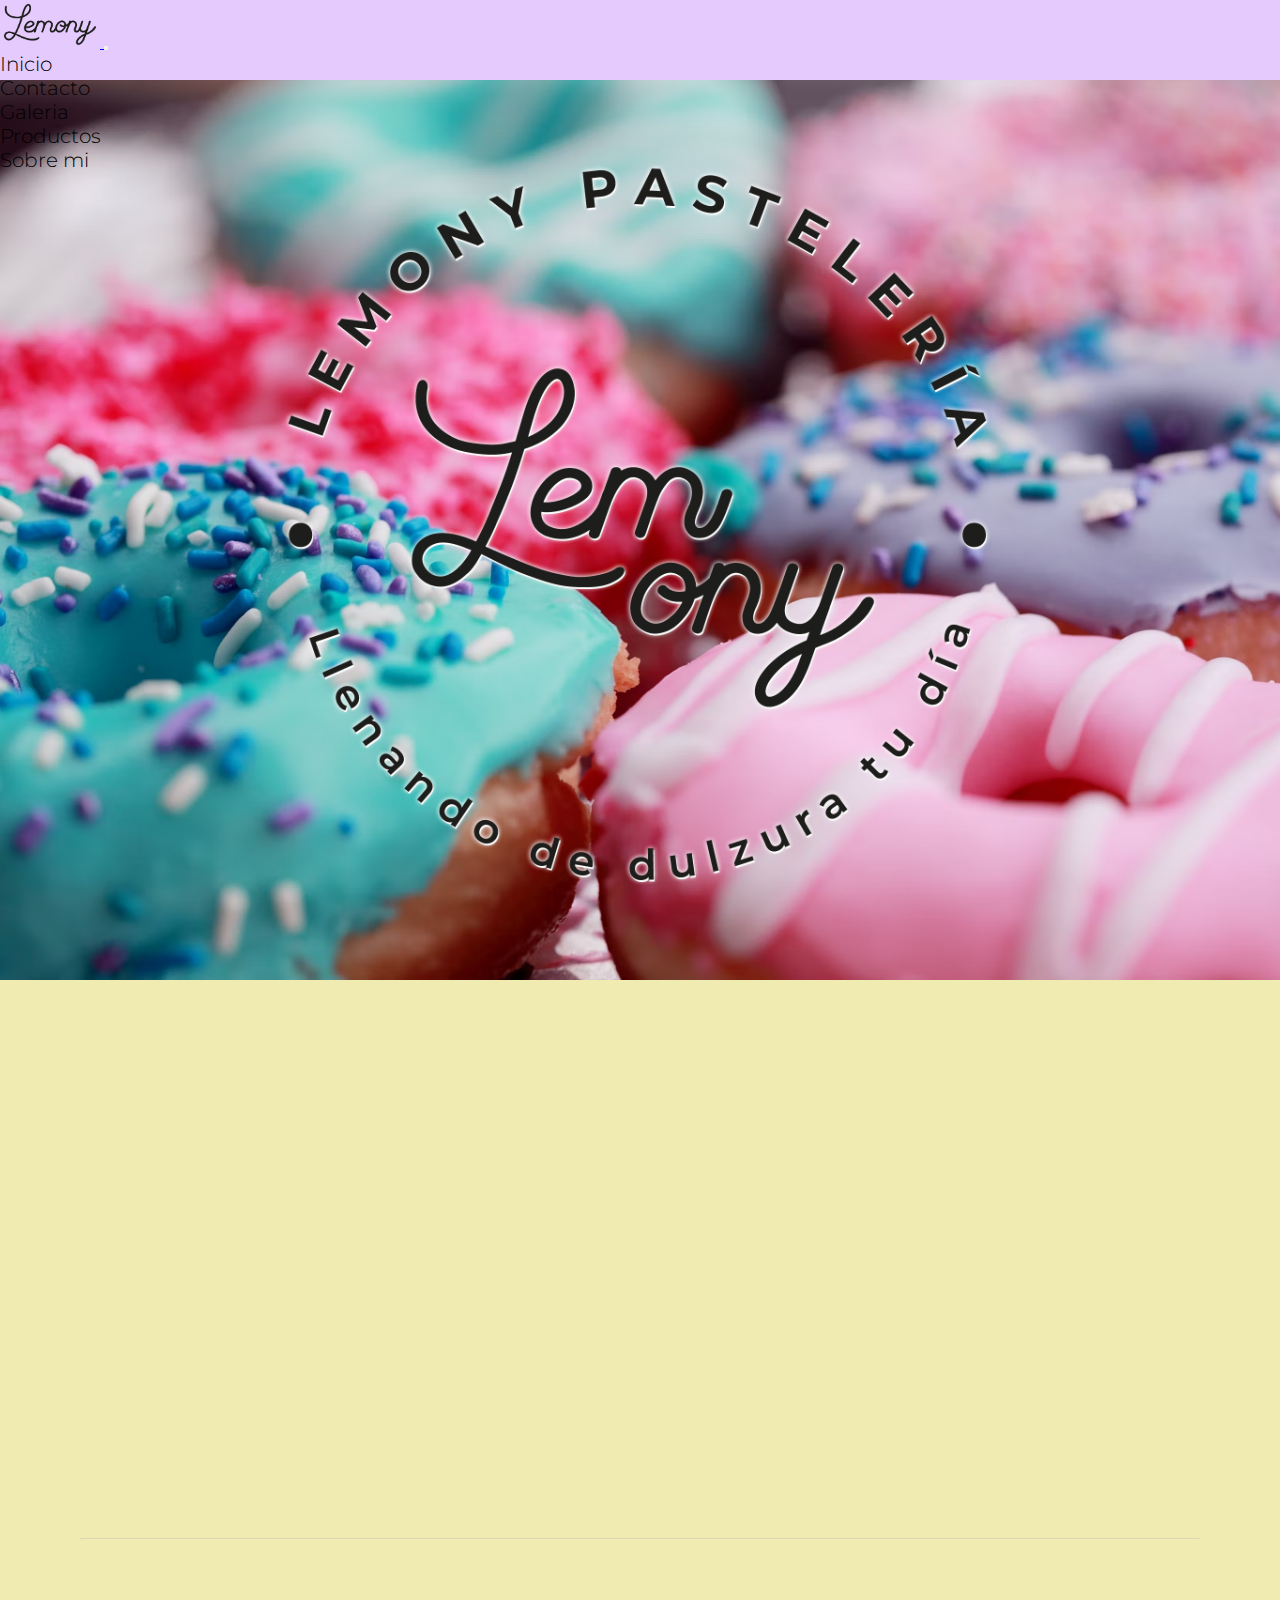
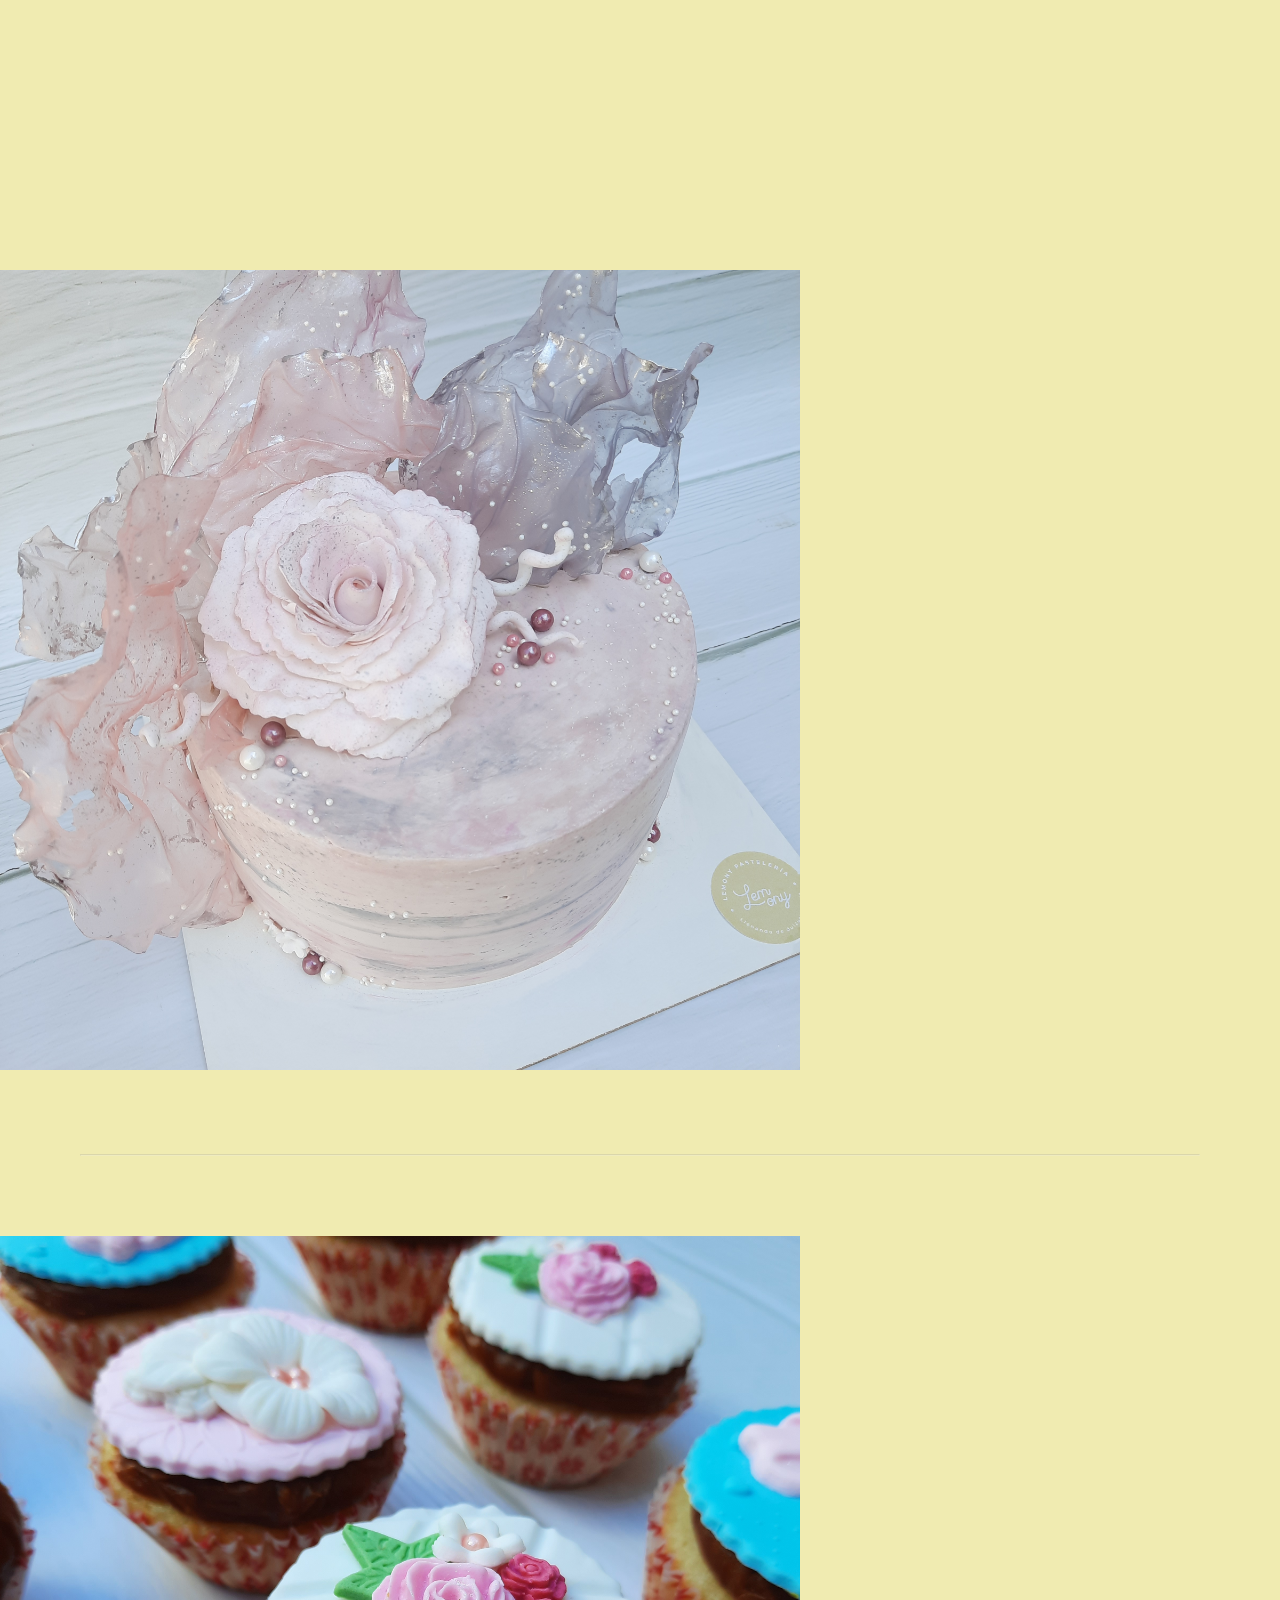
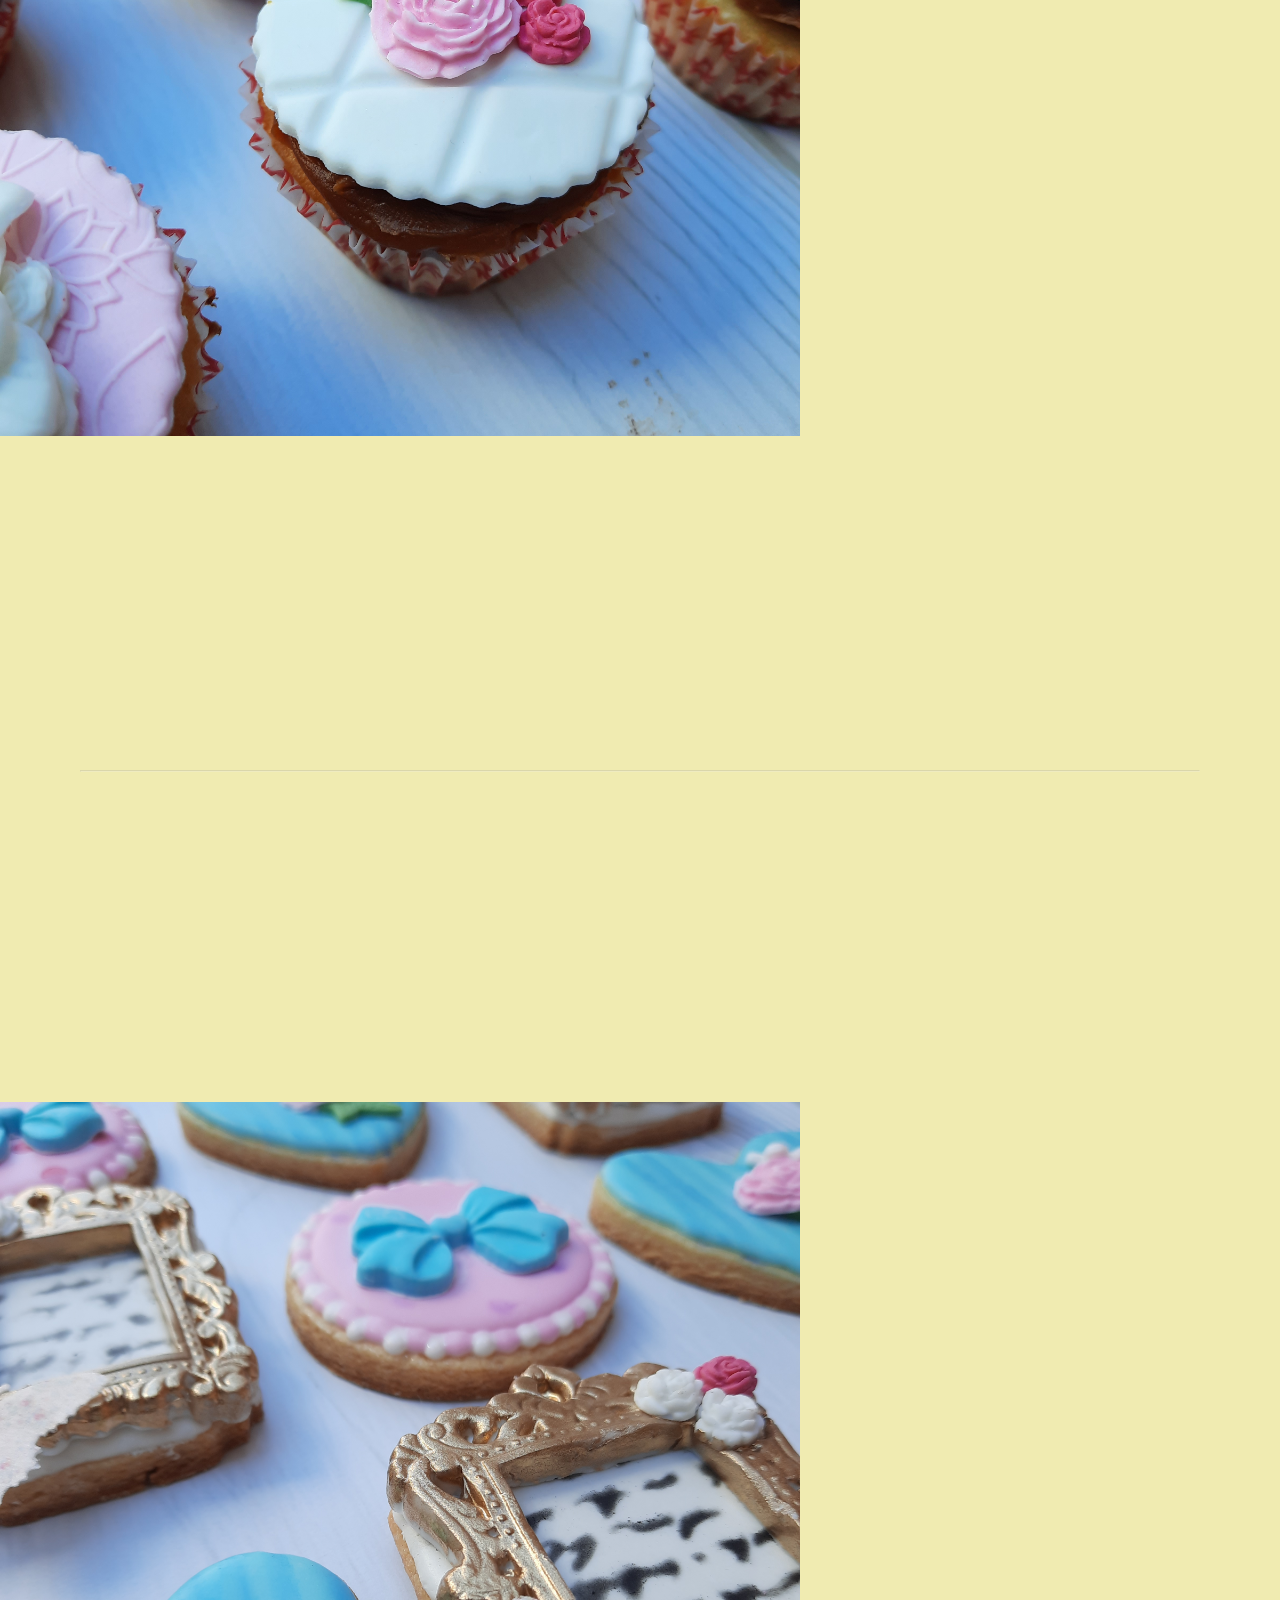
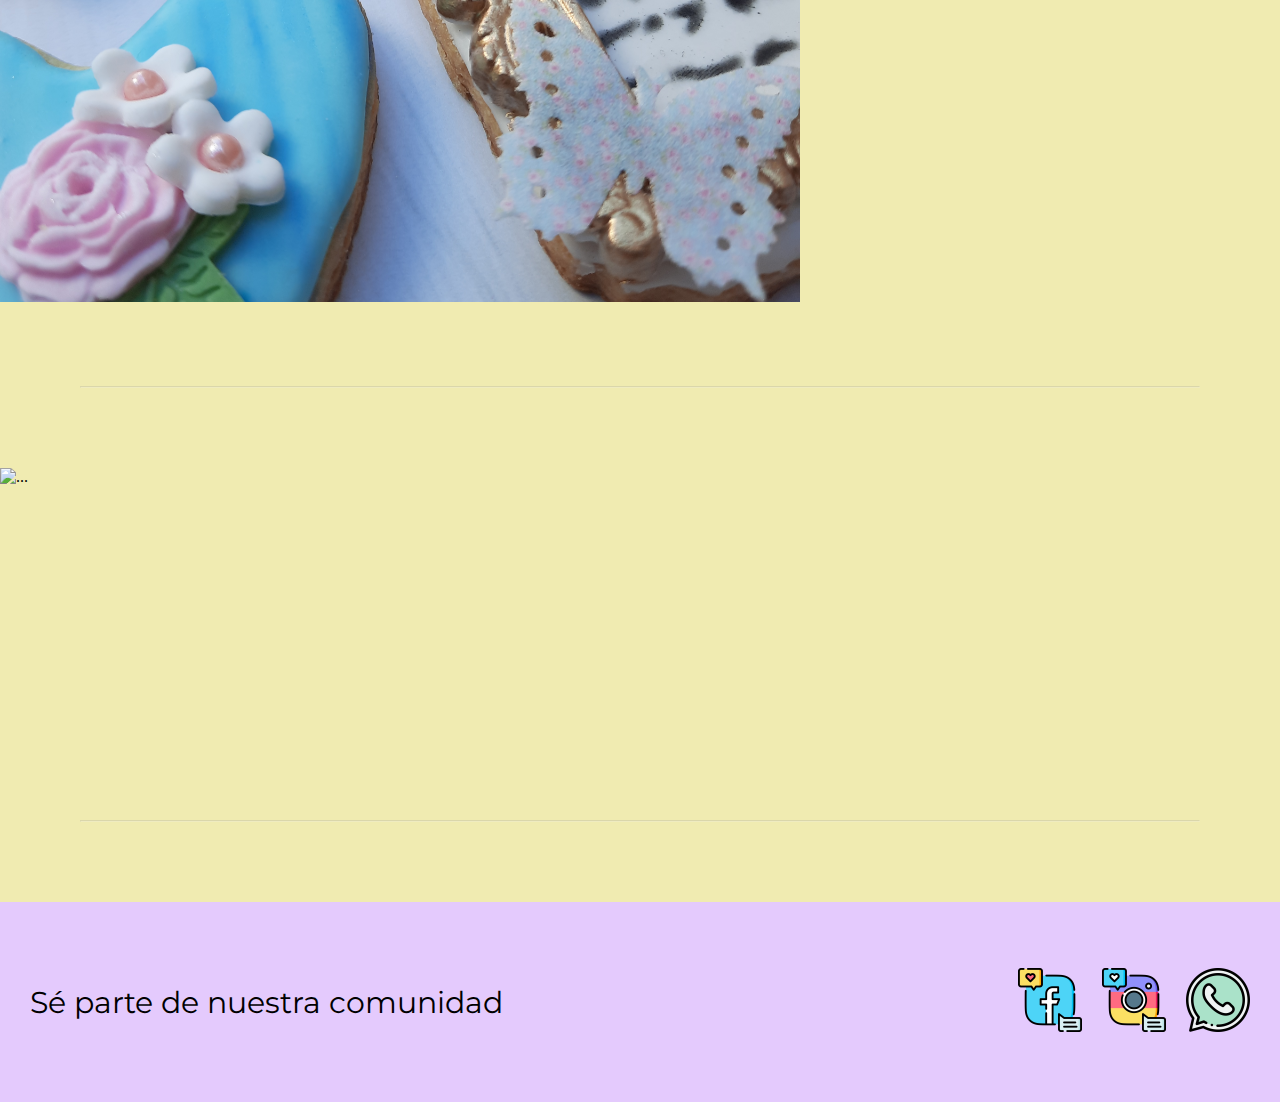
==== commit bce1afdf: "tercera entrega" ====
--- a/index.html
+++ b/index.html
@@ -21,7 +21,7 @@
   <header class="header">
         <nav class="navbar navbar-expand-lg navbar-light">
             <div class="container-fluid d-flex">
-              <a class="navbar-brand" href="#">
+              <a class="navbar-brand" href="./index.html">
                   <img src="./logo/PNG_transparente-32.png" alt="logo" class="navsize">
               </a>
               <button class="navbar-toggler" type="button" data-bs-toggle="collapse" data-bs-target="#navbarNav" aria-controls="navbarNav" aria-expanded="false" aria-label="Toggle navigation">
--- a/estilos/style.css
+++ b/estilos/style.css
@@ -35,7 +35,7 @@
 .header ul li .a {
   text-decoration: none;
   font-weight: 300;
-  font-size: 20px;
+  font-size: 1.25rem;
   color: black;
   font-family: 'Montserrat';
 }
@@ -102,78 +102,7 @@
 
 .displayFather h3 {
   font-family: 'Montserrat';
-  font-size: 30px;
-}
-
-/*mixin*/
-.cajaImg img {
-  height: 800px;
-  width: 800px;
-  content: inherit;
-  overflow: hidden;
-}
-
-.cajaLemony img {
-  height: 100%;
-  width: 800px;
-  text-align: center;
-}
-
-.social-facebook img {
-  height: 64px;
-  width: 100%;
-}
-
-.social-instagram img {
-  height: 64px;
-  width: 100%;
-}
-
-.social-whatsapp img {
-  height: 64px;
-  width: 100%;
-}
-
-/*extend*/
-.Montserrat, .displayFather h3, p, form {
-  font-family: 'Montserrat';
-}
-
-.displayFather h3 {
-  font-size: 30px;
-}
-
-p {
-  font-weight: 200;
-  font-size: 40px;
-}
-
-form {
-  padding: 45px;
-  font-weight: bolder;
-  font-size: 20px;
-}
-
-/*Mapas*/
-.btn--elemento {
-  background-color: pink;
-  margin: 5px;
-  border: 2px dotted #2582bc;
-  border-radius: 2px;
-}
-
-.btn--piloto {
-  background-color: crimson;
-  margin: 5px;
-  border: 2px dotted #2582bc;
-  border-radius: 2px;
-}
-
-.btn--calculador {
-  background-color: violet;
-  margin: 5px;
-  border: 2px dotted #2582bc;
-  border-radius: 2px;
+  font-size: 1.875rem;
 }
 
 /*Body*/
@@ -190,7 +119,7 @@
 p {
   font-family: 'Montserrat';
   font-weight: 200;
-  font-size: 40px;
+  font-size: 2.5rem;
 }
 
 /*Caja imagenes*/
@@ -207,12 +136,14 @@
   height: 800px;
   width: 800px;
   content: inherit;
+  -o-object-fit: cover;
+     object-fit: cover;
   overflow: hidden;
 }
 
 .cajaTexto h3 {
   font-family: 'Courgette', cursive;
-  font-size: 100px;
+  font-size: 6.25rem;
   color: #f3b7b5;
   text-shadow: 1px 1px black;
 }
@@ -222,13 +153,13 @@
   padding: 45px;
   font-family: 'Montserrat';
   font-weight: bolder;
-  font-size: 20px;
+  font-size: 1.25rem;
 }
 
 /*About me*/
 .aboutmeLetter {
   font-family: 'Montserrat';
-  font-size: 100px;
+  font-size: 6.25rem;
 }
 
 /*Productos*/
@@ -379,7 +310,7 @@
       -ms-flex-align: center;
           align-items: center;
   font-weight: 400;
-  font-size: 30px;
+  font-size: 1.875rem;
 }
 
 .social-facebook img {
@@ -401,8 +332,8 @@
 @media screen and (max-width: 619px) {
   /* GALLERY */
   .galery .grid {
-    -ms-grid-columns: (1fr)[1] !important;
-        grid-template-columns: repeat(1, 1fr) !important;
+    -ms-grid-columns: (1fr)[1];
+        grid-template-columns: repeat(1, 1fr);
     -ms-grid-rows: (50vh)[5];
         grid-template-rows: repeat(5, 50vh);
   }
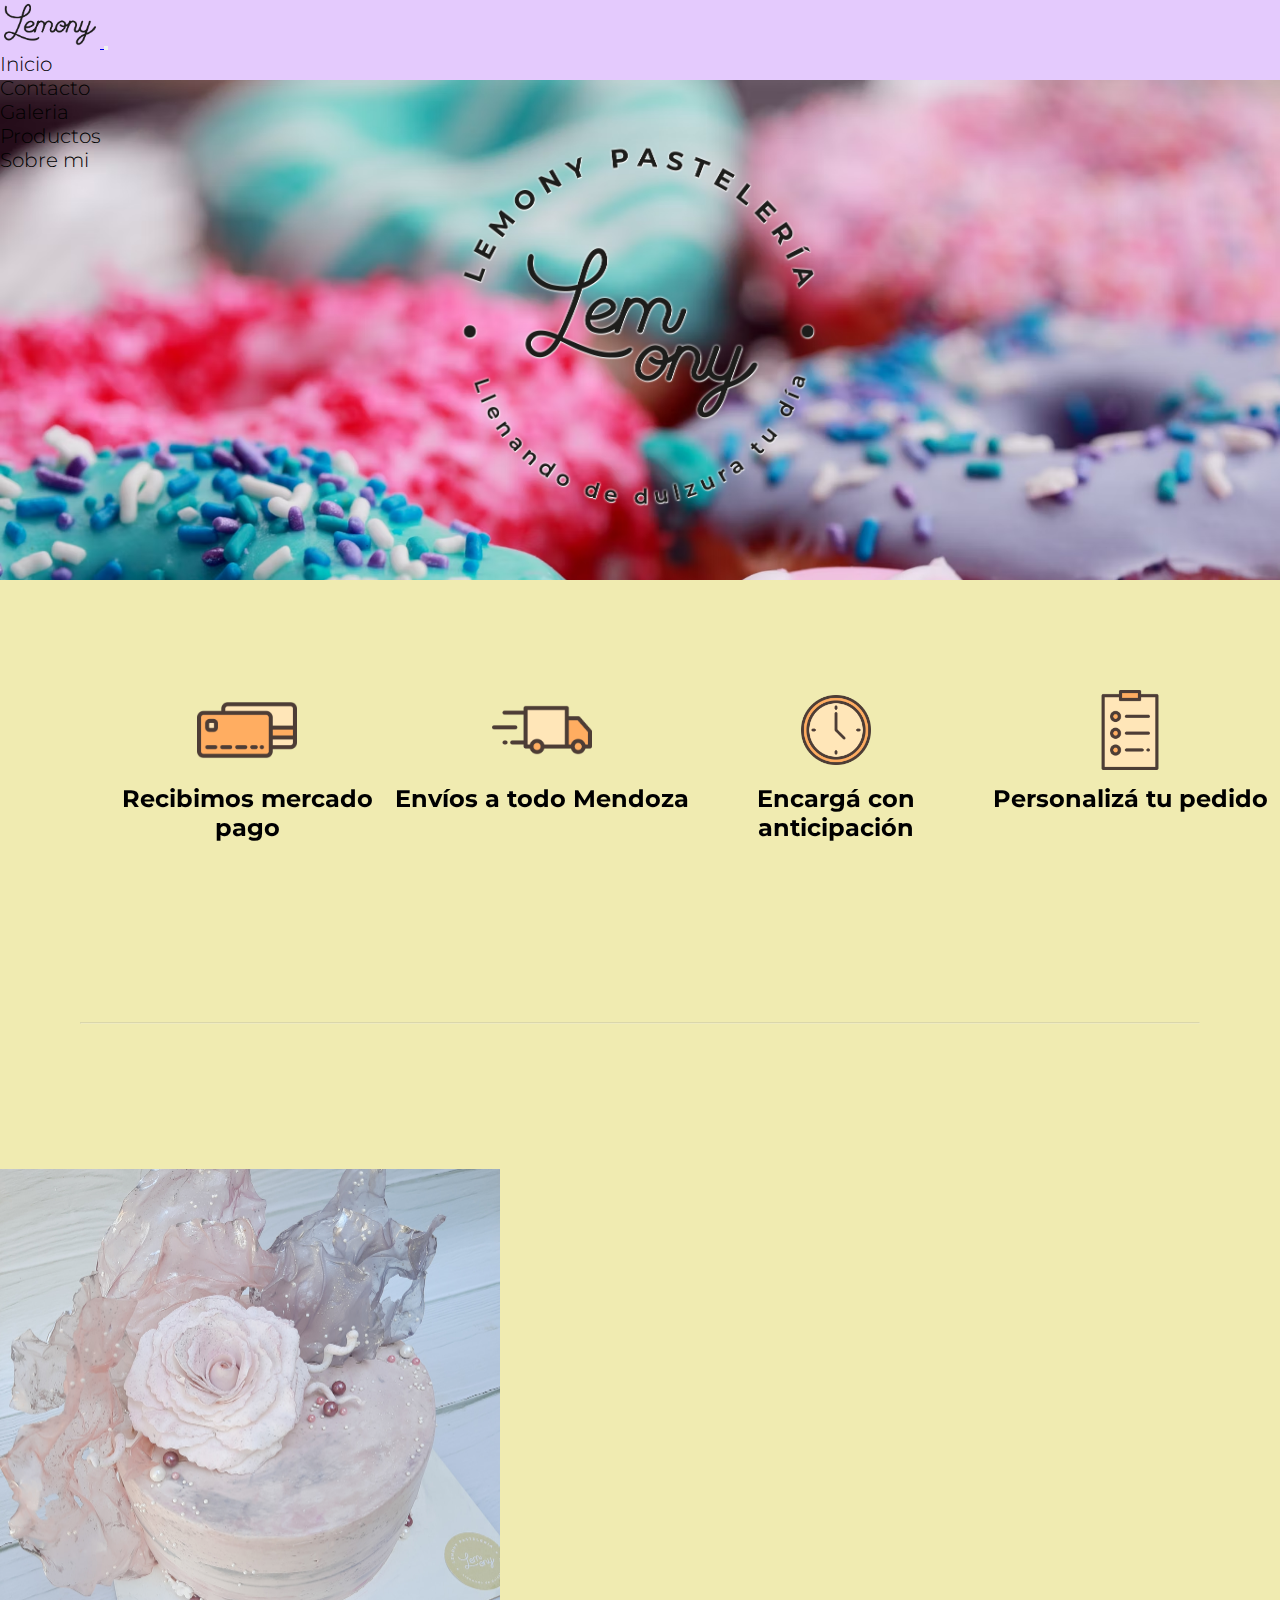
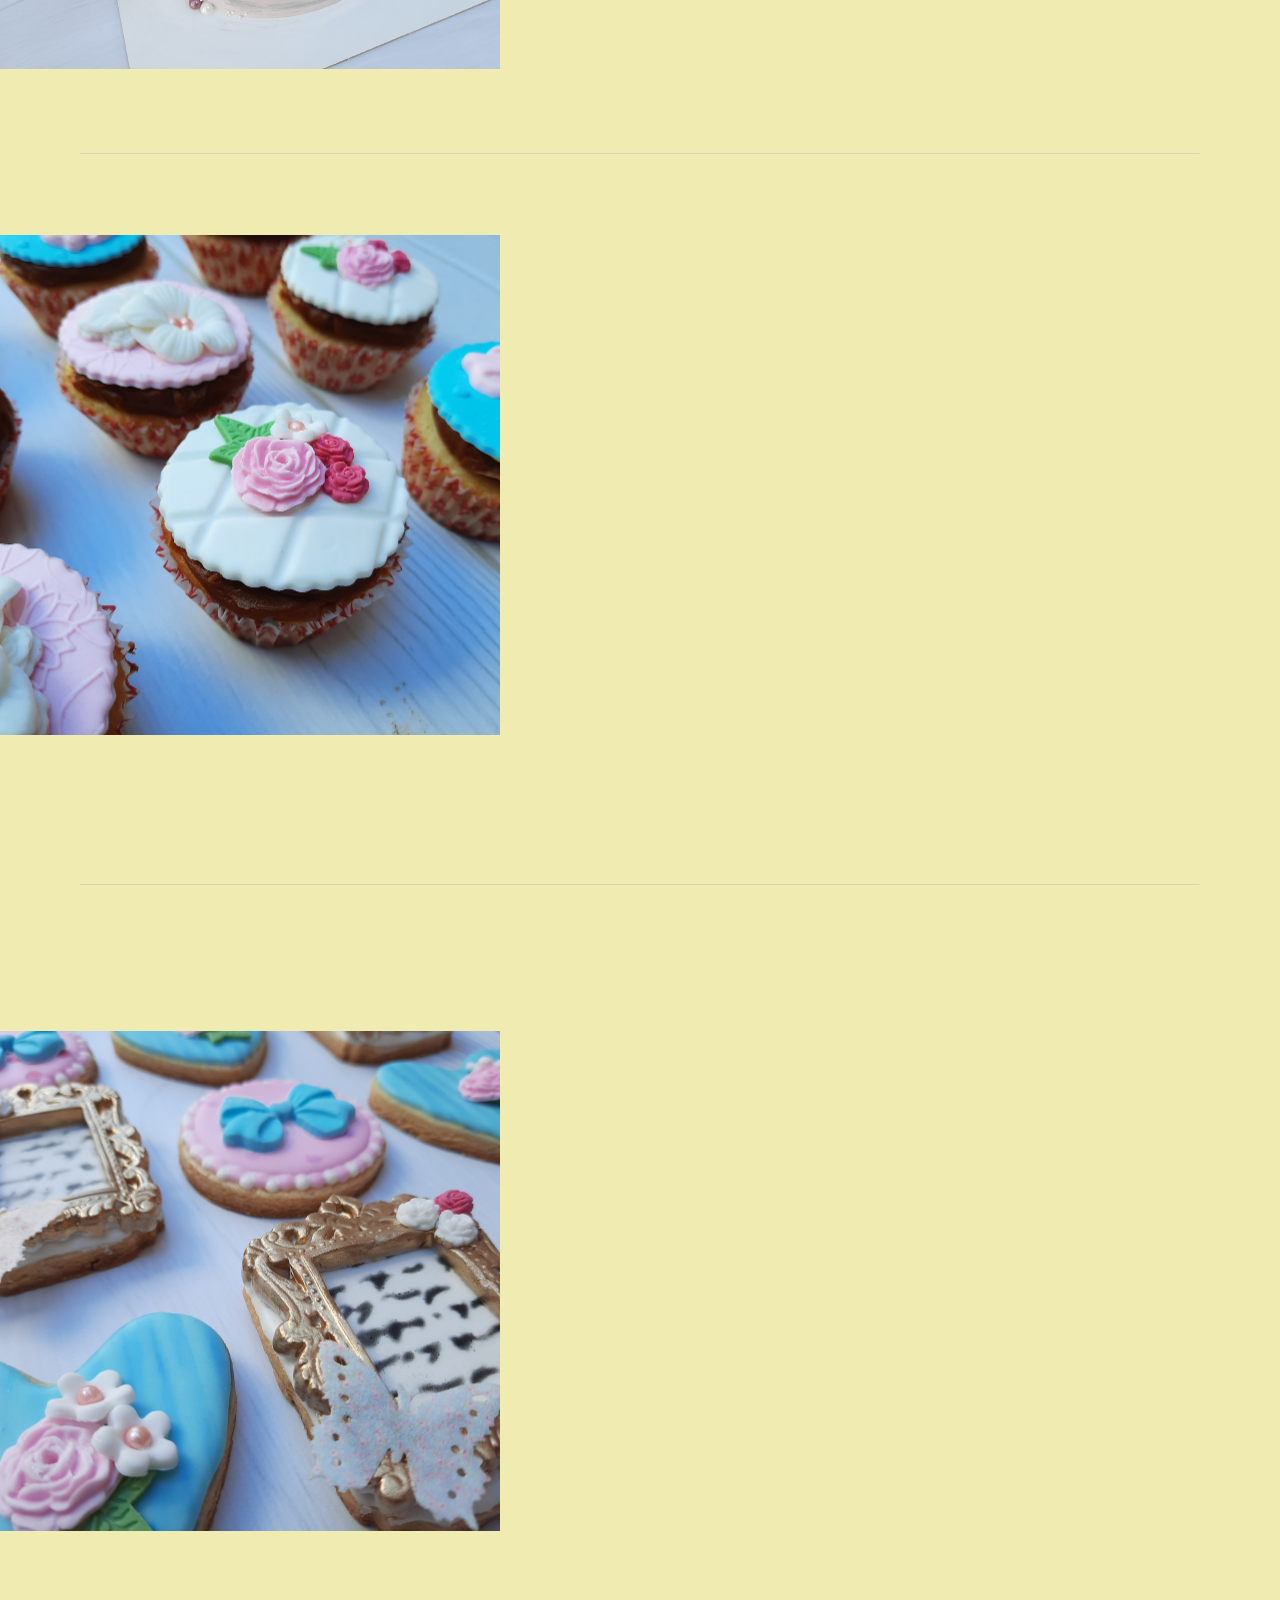
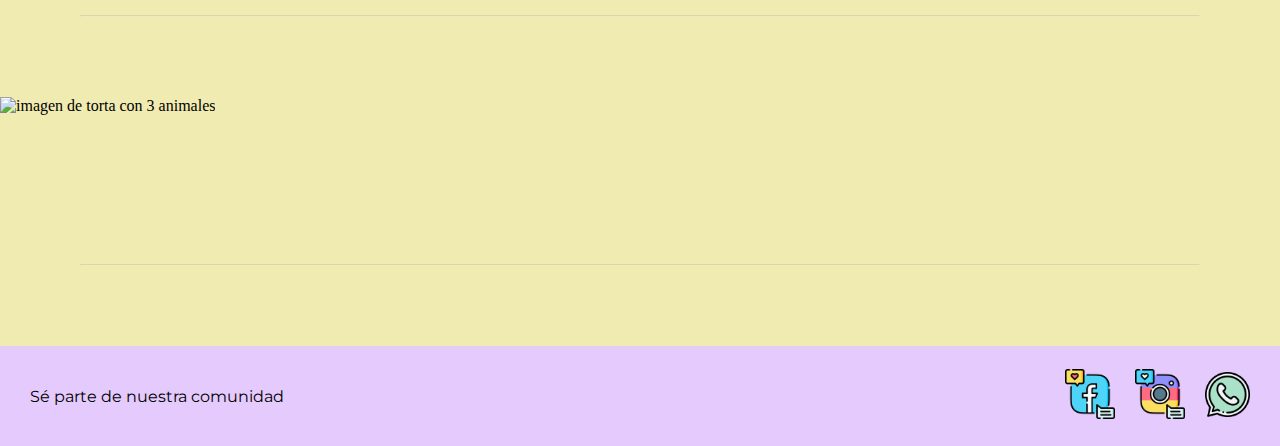
==== commit 9d0009ad: "tercera entrega" ====
--- a/index.html
+++ b/index.html
@@ -53,7 +53,7 @@
     <!-- Caja Lemony -->
     <section class="cajaLemony">
         <article>
-            <img class="logoCaja" src="./logo/sombra-3.png" alt="">
+            <img class="logoCaja" src="./logo/sombra-3.png" alt="logo circular lemony">
         </article>
     </section>
     
@@ -63,19 +63,19 @@
            data-aos-duration="3000">
                <div class="displayFather">
                     <div class="displayIcon">
-                        <img class="displayImg" src="./img/iconos display/credit card_512.png" alt="">
+                        <img class="displayImg" src="./img/iconos display/credit card_512.png" alt="imagen tarjeta de credito">
                         <h3>Recibimos mercado pago</h3>
                     </div>
                     <div class="displayIcon">
-                        <img class="displayImg" src="./img/iconos display/delivery truck_512.png" alt="">
+                        <img class="displayImg" src="./img/iconos display/delivery truck_512.png" alt="imagen camion delivery">
                         <h3>Envíos a todo Mendoza</h3>
                     </div>
                     <div class="displayIcon">
-                        <img id="displayImg2" src="./img/iconos display/clock_512.png" alt="">
+                        <img id="displayImg2" src="./img/iconos display/clock_512.png" alt="imagen de reloj">
                         <h3>Encargá con anticipación</h3>
                     </div>
                     <div class="displayIcon">
-                        <img id="displayImg3" src="./img/iconos display/list_512.png" alt="">
+                        <img id="displayImg3" src="./img/iconos display/list_512.png" alt="imagen de una lista">
                         <h3>Personalizá tu pedido</h3>
                     </div>
                 </div>
@@ -92,7 +92,7 @@
                   </div>
                   <div class="col-md-5">
                         <figure class="cajaImg d-flex align-items-center">
-                          <img src="./img/dia importante.jpg" class="img-fluid mt-3" alt="...">
+                          <img src="./img/dia importante.jpg" class="img-fluid mt-3" alt="imagen de torta blanca">
                         </figure>
                   </div>
                 </div>
@@ -100,7 +100,7 @@
                 <div class="row featurette">
                   <div class="col-md-5">
                     <figure class="cajaImg align-items-center ms-5">
-                      <img src="./img/cupcakes.jpg" class="img-fluid mt-3" alt="...">
+                      <img src="./img/cupcakes.jpg" class="img-fluid mt-3" alt="imagen de cupcakes coloridos">
                     </figure>
                   </div>
                   <div class="col-md-7 d-flex justify-content-center">
@@ -119,7 +119,7 @@
                   </div>
                   <div class="col-md-5">
                         <figure class="cajaImg">
-                          <img src="./img/galletas.jpg" class="img-fluid mt-3" alt="...">
+                          <img src="./img/galletas.jpg" class="img-fluid mt-3" alt="imagen de galletas celestes">
                         </figure>
                   </div>
                 </div>
@@ -128,7 +128,7 @@
                 <div class="row featurette">
                   <div class="col-md-5">
                     <figure class="cajaImg ms-5 align-items-center">
-                      <img src="./img/sonrisas inolvidable.jpg" class="img-fluid mt-3" alt="...">
+                      <img src="./img/sonrisas inolvidable.jpg" class="img-fluid mt-3" alt="imagen de torta con 3 animales">
                     </figure>
                   </div>
                   <div class="col-md-7 d-flex justify-content-center">
--- a/estilos/style.css
+++ b/estilos/style.css
@@ -43,7 +43,7 @@
 .cajaLemony {
   background-image: url(../img/proyecto2.avif);
   background-size: cover;
-  height: 900px;
+  height: 500px;
   display: -webkit-box;
   display: -ms-flexbox;
   display: flex;
@@ -56,7 +56,7 @@
 }
 
 .cajaLemony img {
-  height: 800px;
+  height: 400px;
   width: 100%;
   text-align: center;
 }
@@ -80,29 +80,29 @@
 }
 
 .displayFather .displayIcon img {
-  width: 200px;
-  height: 200px;
+  width: 100px;
+  height: 100px;
 }
 
 .displayFather #displayImg2 {
-  height: 100px;
-  width: 100px;
-  padding: 50px;
+  height: 70px;
+  width: 70px;
+  padding: 15px;
   -webkit-box-sizing: unset;
           box-sizing: unset;
 }
 
 .displayFather #displayImg3 {
-  height: 100px;
-  width: 100px;
-  padding: 50px;
+  height: 80px;
+  width: 80px;
+  padding: 10px;
   -webkit-box-sizing: unset;
           box-sizing: unset;
 }
 
 .displayFather h3 {
   font-family: 'Montserrat';
-  font-size: 1.875rem;
+  font-size: 1.50rem;
 }
 
 /*Body*/
@@ -119,7 +119,7 @@
 p {
   font-family: 'Montserrat';
   font-weight: 200;
-  font-size: 2.5rem;
+  font-size: 1.5rem;
 }
 
 /*Caja imagenes*/
@@ -127,14 +127,14 @@
   height: 1px;
   margin: 5rem;
   background-color: currentColor;
-  opacity: .25;
+  opacity: 0.25;
   -webkit-box-sizing: border-box;
           box-sizing: border-box;
 }
 
 .cajaImg img {
-  height: 800px;
-  width: 800px;
+  height: 500px;
+  width: 500px;
   content: inherit;
   -o-object-fit: cover;
      object-fit: cover;
@@ -143,9 +143,58 @@
 
 .cajaTexto h3 {
   font-family: 'Courgette', cursive;
-  font-size: 6.25rem;
+  font-size: 3.25rem;
   color: #f3b7b5;
   text-shadow: 1px 1px black;
+}
+
+/*productos cards*/
+.card {
+  margin-top: 60px;
+  width: 300px;
+  -webkit-transition: 0.5s all ease-in-out;
+  transition: 0.5s all ease-in-out;
+}
+
+.card:hover {
+  width: 315px;
+  -webkit-transition: 0.5s all ease-in-out;
+  transition: 0.5s all ease-in-out;
+}
+
+.tittle {
+  display: -webkit-box;
+  display: -ms-flexbox;
+  display: flex;
+  font-size: 2rem;
+  -webkit-box-align: center;
+      -ms-flex-align: center;
+          align-items: center;
+  font-weight: 100;
+  font-family: 'Montserrat';
+}
+
+.tittle-contact {
+  margin: 0 auto;
+  font-size: 1.5rem;
+  text-align: center;
+  margin-top: 50px;
+  margin-bottom: 50px;
+  font-family: 'Montserrat';
+}
+
+.card img {
+  width: 400px;
+  height: 425px;
+  -webkit-transition: 0.5s all ease-in-out;
+  transition: 0.5s all ease-in-out;
+}
+
+.card img:hover {
+  width: 100%;
+  height: 440px;
+  -webkit-transition: 0.5s all ease-in-out;
+  transition: 0.5s all ease-in-out;
 }
 
 /*FORMULARIO*/
@@ -159,7 +208,7 @@
 /*About me*/
 .aboutmeLetter {
   font-family: 'Montserrat';
-  font-size: 6.25rem;
+  font-size: 2.25rem;
 }
 
 /*Productos*/
@@ -193,7 +242,6 @@
   -ms-grid-column: 1;
   -ms-grid-column-span: 12;
   grid-column: 1 / 13;
-  margin-bottom: 5vh;
 }
 
 .galery .grid {
@@ -265,8 +313,8 @@
 
 .gallery-image {
   display: block;
-  width: 100%;
-  height: 100%;
+  width: 95%;
+  height: 95%;
   -o-object-fit: cover;
      object-fit: cover;
   -webkit-transition: -webkit-transform 400ms ease-out;
@@ -276,8 +324,8 @@
 }
 
 .gallery-image:hover {
-  -webkit-transform: scale(1.15);
-          transform: scale(1.15);
+  -webkit-transform: scale(1.05);
+          transform: scale(1.05);
 }
 
 /*footer*/
@@ -301,7 +349,7 @@
   -webkit-box-align: center;
       -ms-flex-align: center;
           align-items: center;
-  height: 200px;
+  height: 100px;
   gap: 20px;
 }
 
@@ -310,22 +358,22 @@
       -ms-flex-align: center;
           align-items: center;
   font-weight: 400;
-  font-size: 1.875rem;
+  font-size: 1rem;
 }
 
 .social-facebook img {
   width: 100%;
-  height: 64px;
+  height: 50px;
 }
 
 .social-instagram img {
   width: 100%;
-  height: 64px;
+  height: 50px;
 }
 
 .social-whatsapp img {
   width: 100%;
-  height: 64px;
+  height: 45px;
 }
 
 /*Responsive*/
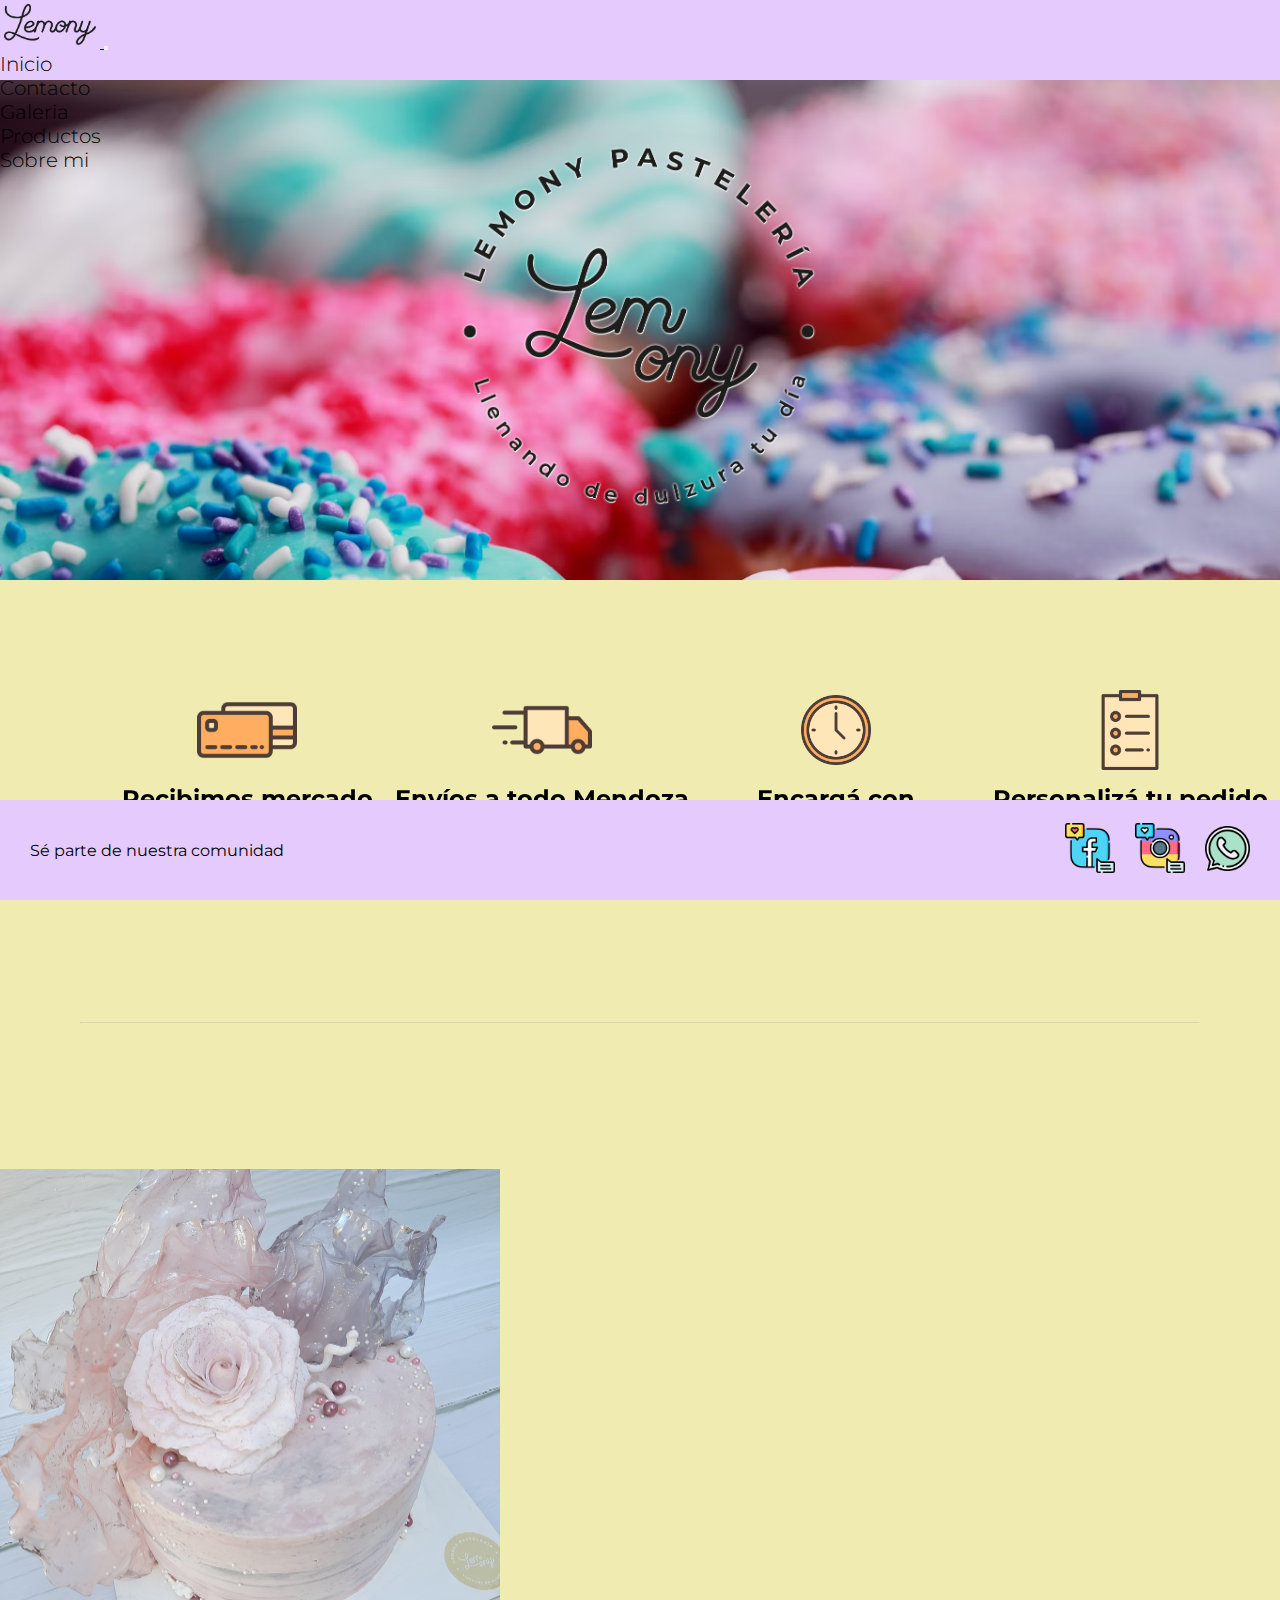
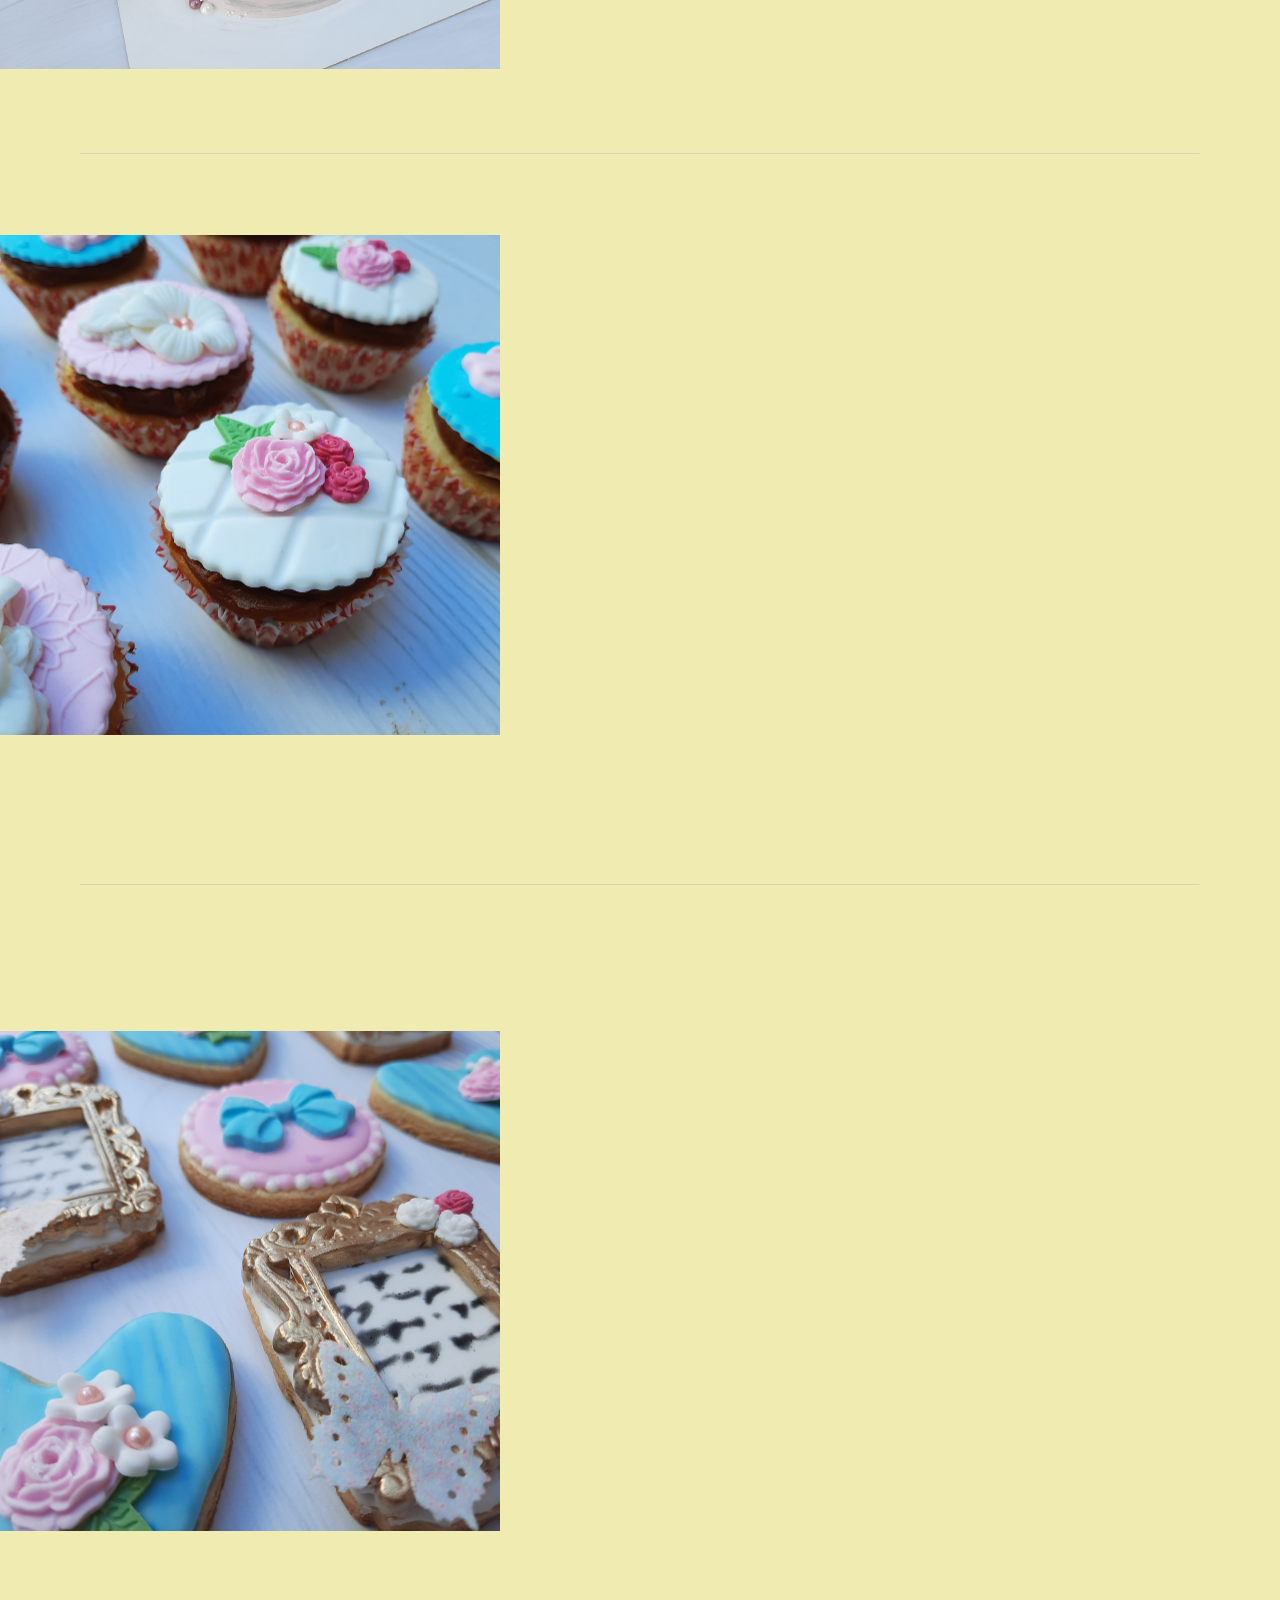
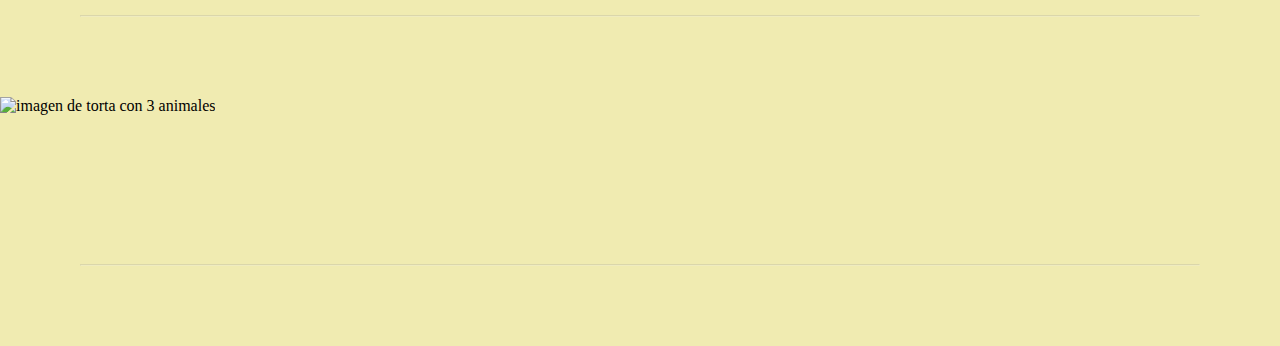
==== commit 48f72aae: "tercera entrega" ====
--- a/index.html
+++ b/index.html
@@ -105,7 +105,7 @@
                   </div>
                   <div class="col-md-7 d-flex justify-content-center">
                     <div class="cajaTexto d-flex align-items-center">
-                        <h3 data-aos="zoom-in-left">Que sea más que un momento dulce</h3>
+                        <h3 data-aos="fade-right">Que sea más que un momento dulce</h3>
                     </div>
                   </div>
                 </div>
@@ -133,7 +133,7 @@
                   </div>
                   <div class="col-md-7 d-flex justify-content-center">
                     <div class="cajaTexto d-flex align-items-center">
-                        <h3 data-aos="zoom-in-left">Provocando sonrisas inolvidables...</h3>
+                        <h3 data-aos="fade-right">Provocando sonrisas inolvidables</h3>
                     </div>
                   </div>
                 </div>
--- a/estilos/style.css
+++ b/estilos/style.css
@@ -340,6 +340,9 @@
   -webkit-box-align: center;
       -ms-flex-align: center;
           align-items: center;
+  position: absolute;
+  bottom: 0;
+  width: 100%;
 }
 
 .media {
@@ -466,5 +469,42 @@
     background-color: transparent;
     text-align: center;
   }
+  /*sobre mi*/
+  .respImg img {
+    display: none;
+  }
+  .aboutmeLetter {
+    display: -webkit-box;
+    display: -ms-flexbox;
+    display: flex;
+    -webkit-box-orient: vertical;
+    -webkit-box-direction: normal;
+        -ms-flex-direction: column;
+            flex-direction: column;
+    -webkit-box-align: center;
+        -ms-flex-align: center;
+            align-items: center;
+    -webkit-box-pack: center;
+        -ms-flex-pack: center;
+            justify-content: center;
+  }
+  /*footer*/
+  .footerGral {
+    background-color: #E4CAFD;
+    display: -webkit-box;
+    display: -ms-flexbox;
+    display: flex;
+    -webkit-box-pack: justify;
+        -ms-flex-pack: justify;
+            justify-content: space-between;
+    -webkit-box-align: center;
+        -ms-flex-align: center;
+            align-items: center;
+    display: flex;
+    -webkit-box-orient: vertical;
+    -webkit-box-direction: reverse;
+        -ms-flex-direction: column-reverse;
+            flex-direction: column-reverse;
+  }
 }
 /*# sourceMappingURL=style.css.map */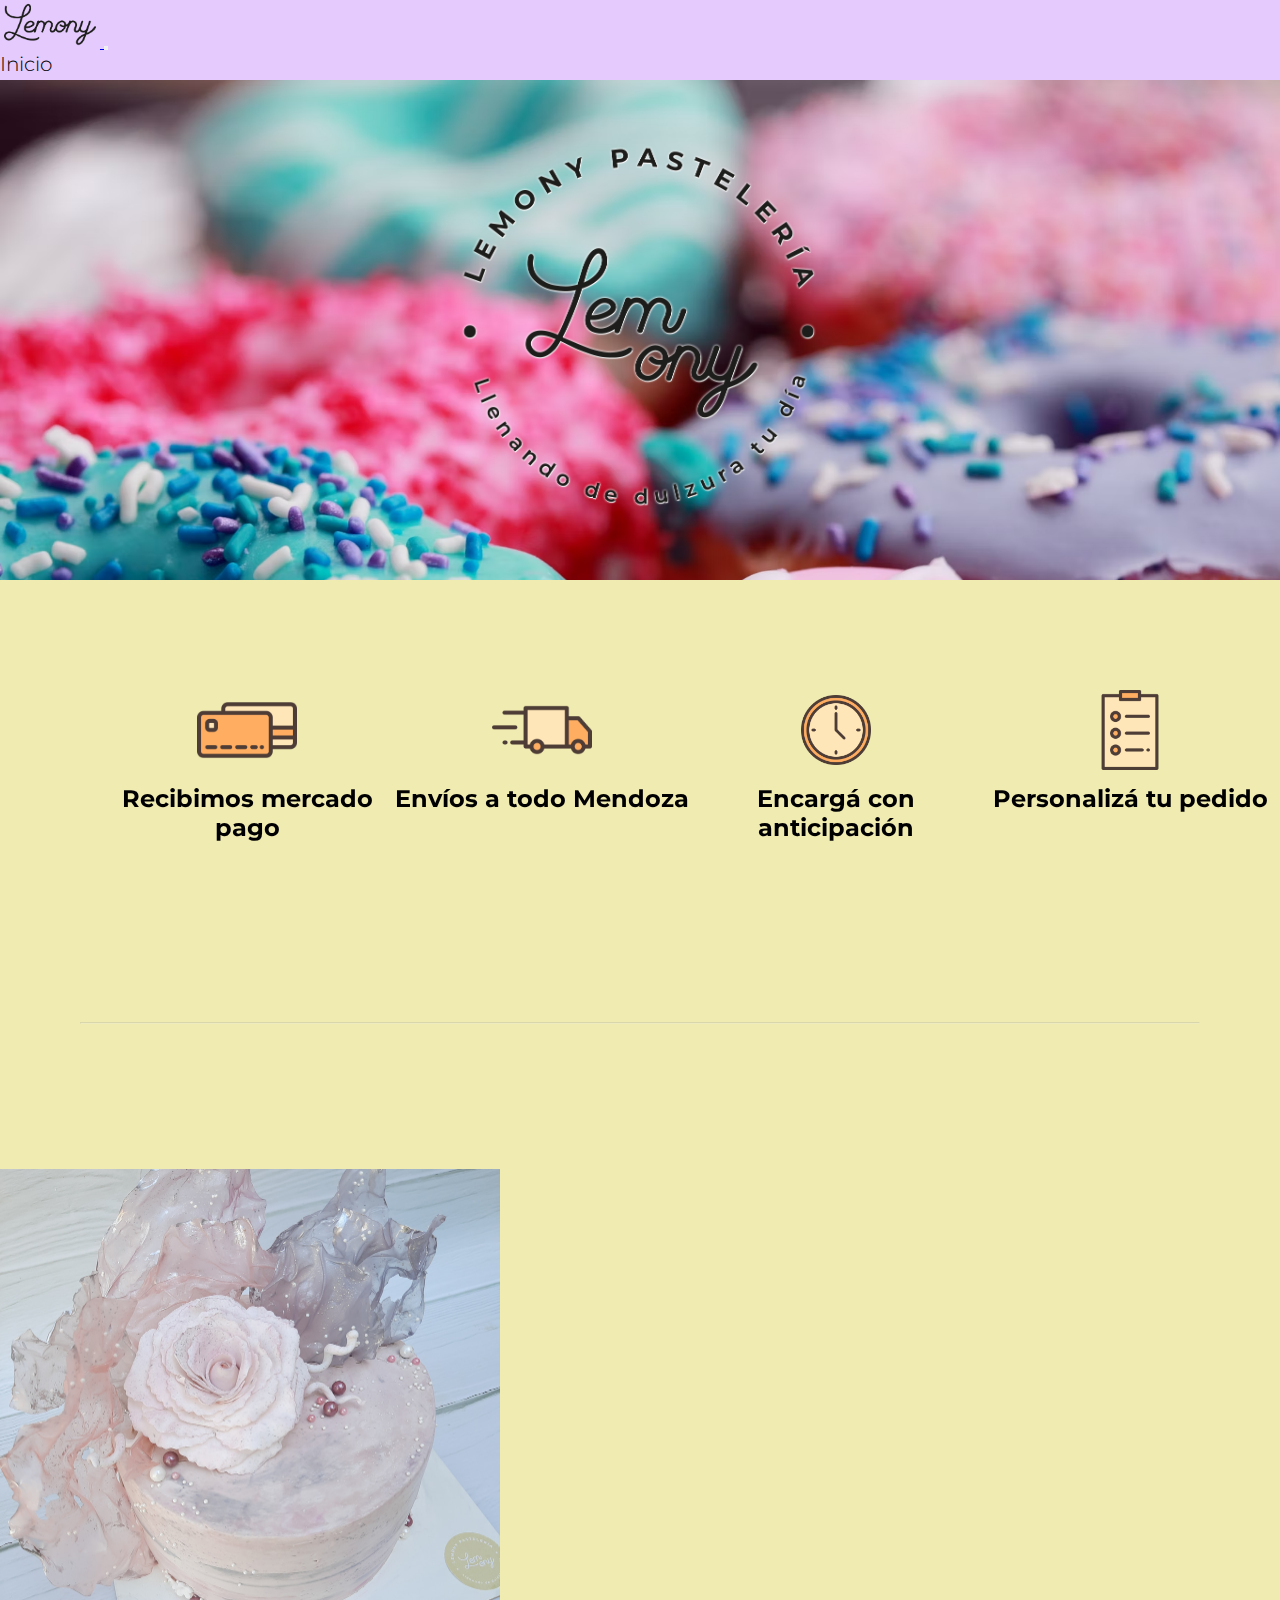
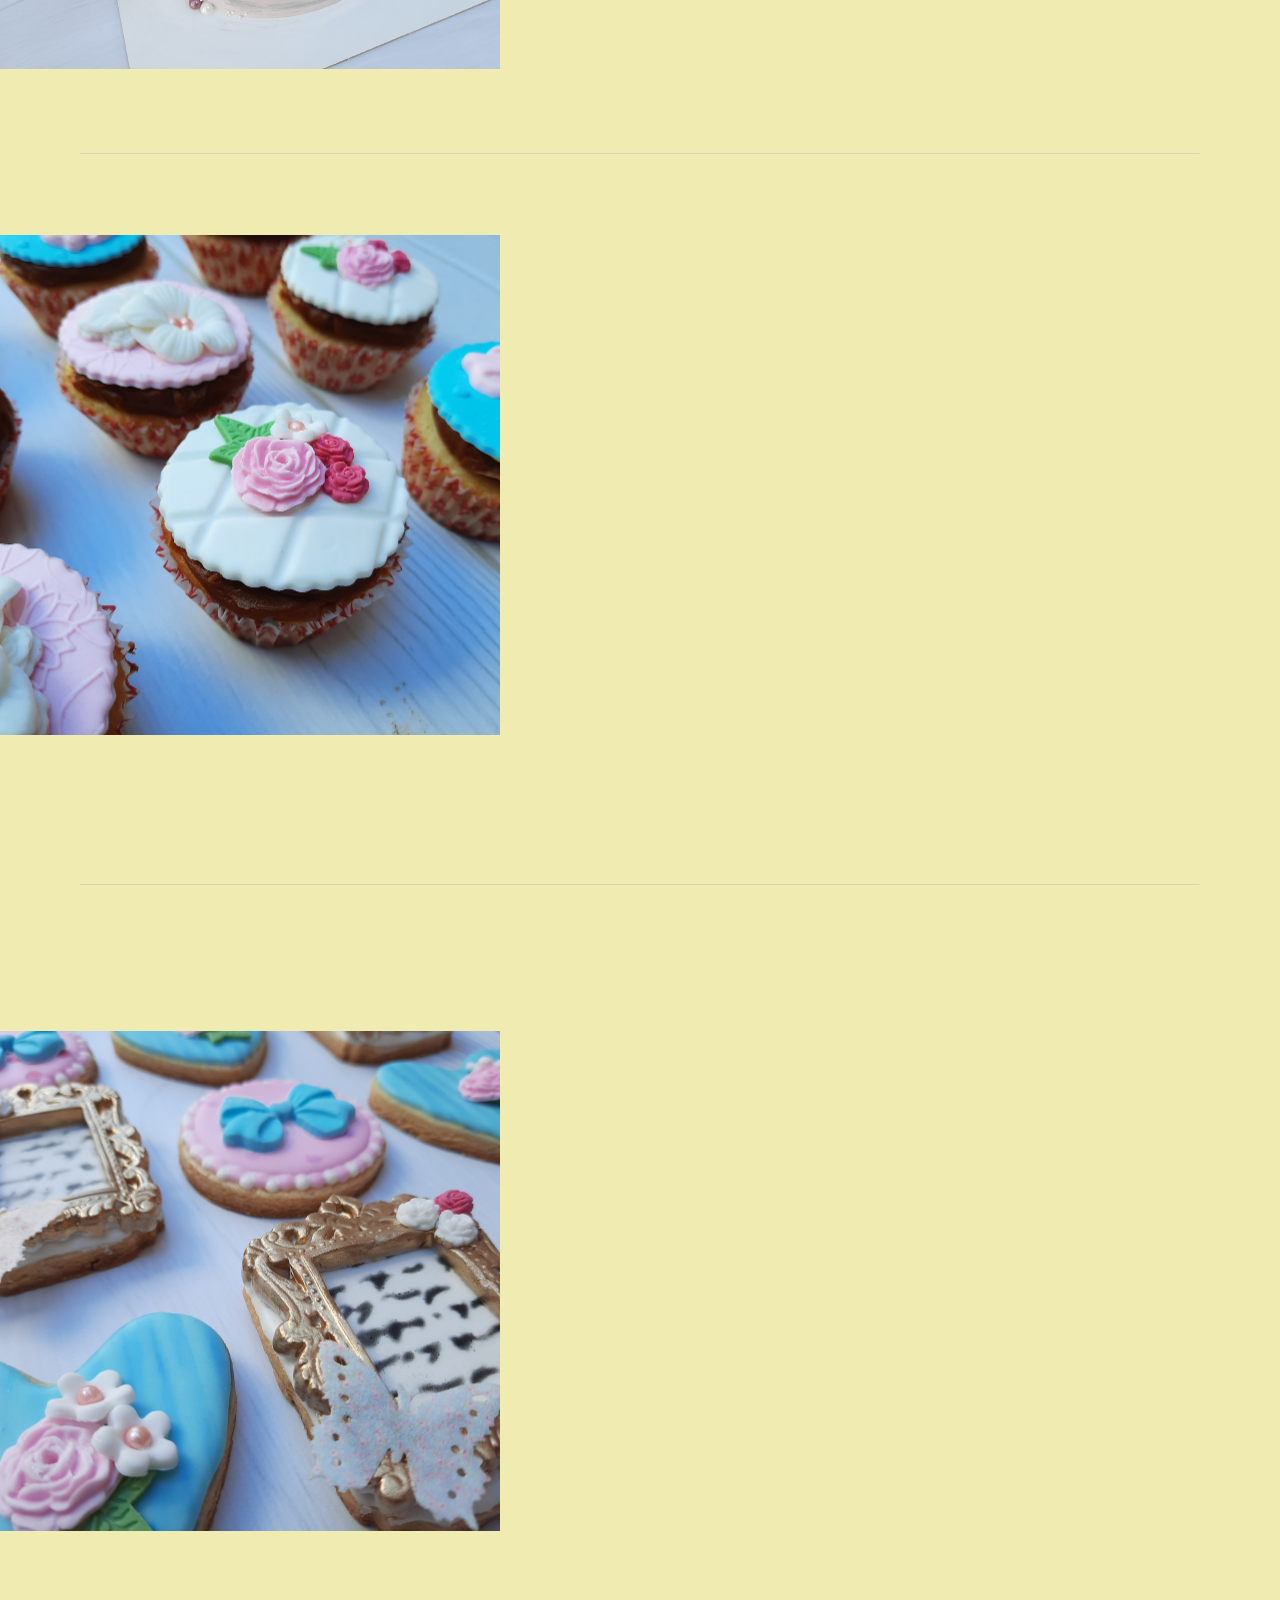
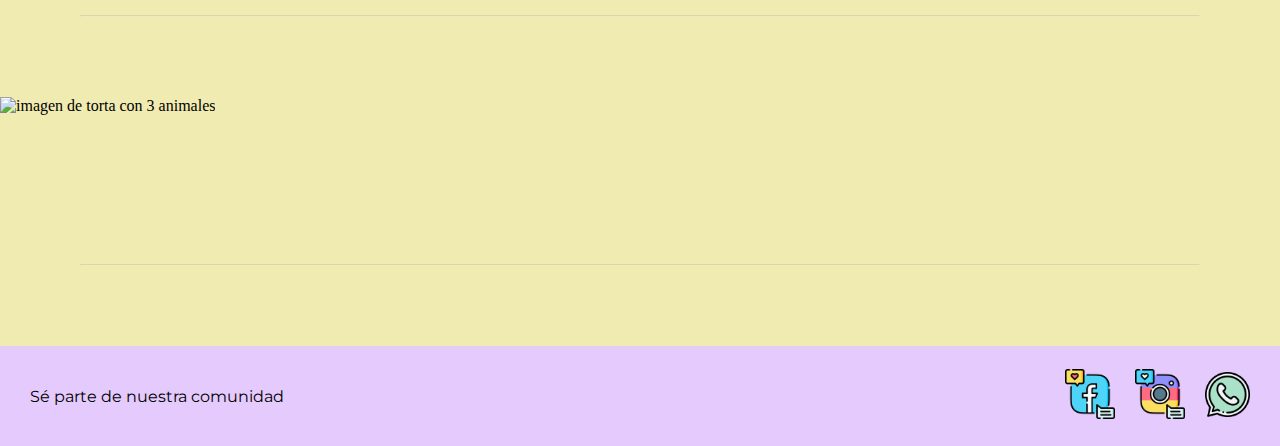
==== commit 18f6a451: "entrega final" ====
--- a/index.html
+++ b/index.html
@@ -6,15 +6,10 @@
     <meta name="viewport" content="width=device-width, initial-scale=1.0">
     <meta name="description" content="Te mostramos nuestra página, donde podrás encontrar todo lo precises para tu evento, tortas, cupcakes, y mucho más. Super personalizable y de la mejor calidad.">
     <meta name="keywords" content="inicio, home, tortas, cupcakes, envio, pago">
-    <script src="https://kit.fontawesome.com/d6a1a1b347.js" crossorigin="anonymous"></script>
     <link href="https://cdn.jsdelivr.net/npm/bootstrap@5.1.3/dist/css/bootstrap.min.css" rel="stylesheet" integrity="sha384-1BmE4kWBq78iYhFldvKuhfTAU6auU8tT94WrHftjDbrCEXSU1oBoqyl2QvZ6jIW3" crossorigin="anonymous">
     <link href="https://unpkg.com/aos@2.3.1/dist/aos.css" rel="stylesheet">
     <link rel="stylesheet" href="./estilos/style.css">
     <title>Lemony Pasteleria</title>
-    <!--Fuente extra-->
-    <link rel="preconnect" href="https://fonts.googleapis.com">
-    <link rel="preconnect" href="https://fonts.gstatic.com" crossorigin>
-    <link href="https://fonts.googleapis.com/css2?family=Courgette&family=Montserrat:ital,wght@0,200;0,300;1,200;1,400&family=Satisfy&display=swap" rel="stylesheet"> 
 </head>
 <body>
     <!-- Header -->
@@ -36,13 +31,13 @@
                     <a class="nav-link stnav a" href="./secciones/contacto.html">Contacto</a>
                   </li>
                   <li class="nav-item">
-                    <a class="nav-link stnav a" href="./secciones/galeria.html">Galeria</a>
+                    <a class="nav-link stnav a" href="./secciones/galeria.html">Galería</a>
                   </li>
                   <li class="nav-item">
                     <a class="nav-link stnav a" href="./secciones/productos.html">Productos</a>
                   </li>
                   <li class="nav-item">
-                    <a class="nav-link stnav a" href="./secciones/sobremi.html">Sobre mi</a>
+                    <a class="nav-link stnav a" href="./secciones/sobremi.html">Sobre mí</a>
                   </li>
                 </ul>
               </div>
--- a/estilos/style.css
+++ b/estilos/style.css
@@ -1,3 +1,4 @@
+@import url("https://fonts.googleapis.com/css2?family=Courgette&family=Montserrat:ital,wght@0,200;0,300;1,200;1,400&family=Satisfy&display=swap");
 * {
   padding: 0;
   margin: 0;
@@ -108,6 +109,14 @@
 /*Body*/
 body {
   background-color: #F0EBB1;
+  display: -webkit-box;
+  display: -ms-flexbox;
+  display: flex;
+  -webkit-box-orient: vertical;
+  -webkit-box-direction: normal;
+      -ms-flex-direction: column;
+          flex-direction: column;
+  min-height: 100vh;
 }
 
 /*header*/
@@ -150,6 +159,7 @@
 
 /*productos cards*/
 .card {
+  position: inherit;
   margin-top: 60px;
   width: 300px;
   -webkit-transition: 0.5s all ease-in-out;
@@ -166,10 +176,10 @@
   display: -webkit-box;
   display: -ms-flexbox;
   display: flex;
-  font-size: 2rem;
+  font-size: 1.2rem;
   -webkit-box-align: center;
-      -ms-flex-align: center;
-          align-items: center;
+  -ms-flex-align: center;
+  align-items: center;
   font-weight: 100;
   font-family: 'Montserrat';
 }
@@ -211,6 +221,160 @@
   font-size: 2.25rem;
 }
 
+.ih-item {
+  position: relative;
+  -webkit-transition: all 0.35s ease-in-out;
+  transition: all 0.35s ease-in-out;
+}
+
+.ih-item,
+.ih-item * {
+  -webkit-box-sizing: border-box;
+          box-sizing: border-box;
+}
+
+.fila {
+  gap: 30px;
+}
+
+.ih-item a {
+  color: #333;
+}
+
+.ih-item a:hover {
+  text-decoration: none;
+}
+
+.ih-item img {
+  width: 100%;
+  height: 100%;
+}
+
+.ih-item.circle {
+  position: relative;
+  width: 220px;
+  height: 220px;
+  border-radius: 50%;
+}
+
+.ih-item.circle .img {
+  position: relative;
+  width: 220px;
+  height: 220px;
+  border-radius: 50%;
+}
+
+.ih-item.circle .img:before {
+  position: absolute;
+  display: block;
+  content: '';
+  width: 100%;
+  height: 100%;
+  border-radius: 50%;
+  -webkit-box-shadow: inset 0 0 0 16px rgba(255, 255, 255, 0.6), 0 1px 2px rgba(0, 0, 0, 0.3);
+          box-shadow: inset 0 0 0 16px rgba(255, 255, 255, 0.6), 0 1px 2px rgba(0, 0, 0, 0.3);
+  -webkit-transition: all 0.35s ease-in-out;
+  transition: all 0.35s ease-in-out;
+}
+
+.ih-item.circle .img img {
+  border-radius: 50%;
+}
+
+.ih-item.circle .info {
+  position: absolute;
+  top: 0;
+  bottom: 0;
+  left: 0;
+  right: 0;
+  text-align: center;
+  border-radius: 50%;
+  -webkit-backface-visibility: hidden;
+          backface-visibility: hidden;
+}
+
+.ih-item.circle.effect8.colored .info {
+  background: #F6A3A8;
+}
+
+.ih-item.circle.effect8 .img-container {
+  -webkit-transform: scale(1);
+          transform: scale(1);
+  -webkit-transition: all 0.3s ease-in-out;
+  transition: all 0.3s ease-in-out;
+}
+
+.ih-item.circle.effect8 .img-container .img {
+  opacity: 1;
+  -webkit-transition: all 0.3s ease-in-out 0.3s;
+  transition: all 0.3s ease-in-out 0.3s;
+}
+
+.ih-item.circle.effect8 .info-container {
+  position: absolute;
+  top: 0;
+  bottom: 0;
+  left: 0;
+  right: 0;
+  text-align: center;
+  border-radius: 50%;
+  opacity: 0;
+  pointer-events: none;
+  -webkit-transition: all 0.3s ease-in-out 0.3s;
+  transition: all 0.3s ease-in-out 0.3s;
+}
+
+.ih-item.circle.effect8 .info {
+  width: 100%;
+  height: 100%;
+  background: #333333;
+  pointer-events: none;
+  -webkit-transform: scale(0.5);
+          transform: scale(0.5);
+  -webkit-transition: all 0.35s ease-in-out 0.6s;
+  transition: all 0.35s ease-in-out 0.6s;
+}
+
+.ih-item.circle.effect8 .info h3 {
+  color: #fff;
+  text-transform: uppercase;
+  letter-spacing: 2px;
+  font-size: 22px;
+  margin: 0 30px;
+  padding: 45px 0 0 0;
+  height: 140px;
+  text-shadow: 0 0 1px white, 0 1px 2px rgba(0, 0, 0, 0.3);
+}
+
+.ih-item.circle.effect8 .info p {
+  color: black;
+  padding: 10px 5px;
+  font-style: italic;
+  margin: 0 30px;
+  font-size: 12px;
+  border-top: 1px solid rgba(255, 255, 255, 0.5);
+}
+
+.ih-item.circle.effect8 a:hover .img-container {
+  pointer-events: none;
+  -webkit-transform: scale(0.5);
+          transform: scale(0.5);
+}
+
+.ih-item.circle.effect8 a:hover .img-container .img {
+  opacity: 0;
+  pointer-events: none;
+}
+
+.ih-item.circle.effect8 a:hover .info-container {
+  opacity: 1;
+}
+
+.ih-item.circle.effect8 a:hover .info-container .info {
+  -webkit-transform: scale(1);
+          transform: scale(1);
+}
+
 /*Productos*/
 .prodLetter {
   font-family: 'Montserrat';
@@ -225,7 +389,6 @@
 
 /* GRID */
 .grid {
-  padding: 0 8vw;
   display: -ms-grid;
   display: grid;
   -ms-grid-columns: (1fr)[12];
@@ -234,7 +397,8 @@
       grid-template-rows: repeat(auto, 1fr);
   /*altura de la linea*/
   grid-gap: 20px;
-  width: 100%;
+  width: 99%;
+  margin-left: auto;
 }
 
 /* GALLERY */
@@ -340,9 +504,7 @@
   -webkit-box-align: center;
       -ms-flex-align: center;
           align-items: center;
-  position: absolute;
-  bottom: 0;
-  width: 100%;
+  margin-top: auto;
 }
 
 .media {
@@ -380,98 +542,80 @@
 }
 
 /*Responsive*/
-@media screen and (max-width: 619px) {
-  /* GALLERY */
-  .galery .grid {
-    -ms-grid-columns: (1fr)[1];
-        grid-template-columns: repeat(1, 1fr);
-    -ms-grid-rows: (50vh)[5];
-        grid-template-rows: repeat(5, 50vh);
-  }
-  .item1 {
-    -ms-grid-row: 1;
-    grid-row: 1;
-  }
-  .item2 {
-    -ms-grid-row: 2;
-    grid-row: 2;
-  }
-  .item3 {
-    -ms-grid-row: 3;
-    grid-row: 3;
-  }
-  .item4 {
-    -ms-grid-row: 4;
-    grid-row: 4;
-  }
-  .item5 {
-    -ms-grid-row: 5;
-    grid-row: 5;
-  }
-  .item6 {
-    -ms-grid-row: 6;
-    grid-row: 6;
-  }
-  .item7 {
-    -ms-grid-row: 7;
-    grid-row: 7;
-  }
-  .item8 {
-    -ms-grid-row: 8;
-    grid-row: 8;
-  }
-  .item9 {
-    -ms-grid-row: 9;
-    grid-row: 9;
-  }
-  .item10 {
-    -ms-grid-row: 10;
-    grid-row: 10;
-  }
-  .item11 {
-    -ms-grid-row: 11;
-    grid-row: 11;
-  }
-  .item12 {
-    -ms-grid-row: 12;
-    grid-row: 12;
-  }
-  .item13 {
-    -ms-grid-row: 13;
-    grid-row: 13;
-  }
-  .item14 {
-    -ms-grid-row: 14;
-    grid-row: 14;
-  }
-  .item15 {
-    -ms-grid-row: 15;
-    grid-row: 15;
-  }
-  .item1, .item4, .item7, .item10, .item13, .item2, .item5, .item8, .item11, .item14, .item3, .item6, .item9, .item12, .item15 {
-    -ms-grid-column: 1;
-    grid-column: 1;
-  }
-}
-
-@media only screen and (max-width: 980px) {
-  /*caja display*/
+@media screen and (max-width: 1500px) {
+  .card {
+    width: 200px;
+  }
+  .card img {
+    width: 200px;
+    height: auto;
+  }
+  .card:hover {
+    width: 215px;
+    -webkit-transition: 0.5s all ease-in-out;
+    transition: 0.5s all ease-in-out;
+  }
+  .card img:hover {
+    width: 215px;
+    height: auto;
+    -webkit-transition: 0.5s all ease-in-out;
+    transition: 0.5s all ease-in-out;
+  }
+  /*caja envio*/
   .displayFather {
+    margin-right: auto;
+    margin-left: auto;
+  }
+}
+
+@media screen and (max-width: 992px) {
+  .row-cols-2 > {
+    width: 18%;
+  }
+  .card {
+    width: 130px;
+  }
+  .card img {
+    width: 130px;
+    height: auto;
+  }
+  .card:hover {
+    width: 145px;
+    -webkit-transition: 0.5s all ease-in-out;
+    transition: 0.5s all ease-in-out;
+  }
+  .card img:hover {
+    width: 145px;
+    height: auto;
+    -webkit-transition: 0.5s all ease-in-out;
+    transition: 0.5s all ease-in-out;
+  }
+  .card .card-body .card-text {
+    font-size: 14px;
+  }
+  /*header*/
+  .nav-item, .navbar-nav {
+    position: relative;
+    display: block;
+    background-color: #E4CAFD;
+  }
+  .nav-item {
     display: -webkit-box;
     display: -ms-flexbox;
     display: flex;
+    -webkit-box-pack: center;
+        -ms-flex-pack: center;
+            justify-content: center;
+  }
+  /*sobre mi*/
+  .respStyle {
+    display: -webkit-box;
+    display: -ms-flexbox;
+    display: flex;
     -webkit-box-orient: vertical;
-    -webkit-box-direction: normal;
-        -ms-flex-direction: column;
-            flex-direction: column;
-    width: 92%;
-    padding: 100px;
-    background-color: transparent;
-    text-align: center;
-  }
-  /*sobre mi*/
-  .respImg img {
-    display: none;
+    -webkit-box-direction: reverse;
+        -ms-flex-direction: column-reverse;
+            flex-direction: column-reverse;
   }
   .aboutmeLetter {
     display: -webkit-box;
@@ -487,6 +631,121 @@
     -webkit-box-pack: center;
         -ms-flex-pack: center;
             justify-content: center;
+    font-size: 20px;
+  }
+  p {
+    font-size: 15px;
+    margin: auto;
+  }
+  .respCircle {
+    display: -webkit-box;
+    display: -ms-flexbox;
+    display: flex;
+    -webkit-box-orient: vertical;
+    -webkit-box-direction: normal;
+        -ms-flex-direction: column;
+            flex-direction: column;
+    -webkit-box-align: center;
+        -ms-flex-align: center;
+            align-items: center;
+    margin: auto;
+  }
+}
+
+@media screen and (max-width: 784px) {
+  .row-cols-2 > {
+    width: auto;
+  }
+  .card {
+    width: 180px;
+  }
+  .card img {
+    width: 180px;
+    height: auto;
+  }
+  .card:hover {
+    width: 195px;
+    -webkit-transition: 0.5s all ease-in-out;
+    transition: 0.5s all ease-in-out;
+  }
+  .card img:hover {
+    width: 195px;
+    height: auto;
+    -webkit-transition: 0.5s all ease-in-out;
+    transition: 0.5s all ease-in-out;
+  }
+  .card .card-body .card-text {
+    font-size: 16px;
+  }
+  .tittle, .tittle-contact {
+    padding: 100px;
+  }
+}
+
+@media screen and (max-width: 584px) {
+  .tittle, .tittle-contact {
+    padding: 50px;
+    font-size: 20px;
+  }
+}
+
+@media only screen and (max-width: 980px) {
+  /*caja display*/
+  .displayFather {
+    display: -webkit-box;
+    display: -ms-flexbox;
+    display: flex;
+    -webkit-box-orient: vertical;
+    -webkit-box-direction: normal;
+        -ms-flex-direction: column;
+            flex-direction: column;
+    width: 92%;
+    padding: 100px;
+    background-color: transparent;
+    text-align: center;
+  }
+  /*sobre mi*/
+  .respStyle {
+    display: -webkit-box;
+    display: -ms-flexbox;
+    display: flex;
+    -webkit-box-orient: vertical;
+    -webkit-box-direction: reverse;
+        -ms-flex-direction: column-reverse;
+            flex-direction: column-reverse;
+  }
+  .aboutmeLetter {
+    display: -webkit-box;
+    display: -ms-flexbox;
+    display: flex;
+    -webkit-box-orient: vertical;
+    -webkit-box-direction: normal;
+        -ms-flex-direction: column;
+            flex-direction: column;
+    -webkit-box-align: center;
+        -ms-flex-align: center;
+            align-items: center;
+    -webkit-box-pack: center;
+        -ms-flex-pack: center;
+            justify-content: center;
+    font-size: 20px;
+  }
+  p {
+    font-size: 15px;
+    margin: auto;
+  }
+  .respCircle {
+    display: -webkit-box;
+    display: -ms-flexbox;
+    display: flex;
+    -webkit-box-orient: vertical;
+    -webkit-box-direction: normal;
+        -ms-flex-direction: column;
+            flex-direction: column;
+    -webkit-box-align: center;
+        -ms-flex-align: center;
+            align-items: center;
+    margin: auto;
   }
   /*footer*/
   .footerGral {
@@ -507,4 +766,82 @@
             flex-direction: column-reverse;
   }
 }
+
+@media screen and (max-width: 619px) {
+  /* GALLERY */
+  .galery .grid {
+    -ms-grid-columns: (1fr)[1];
+        grid-template-columns: repeat(1, 1fr);
+    -ms-grid-rows: (50vh)[5];
+        grid-template-rows: repeat(5, 50vh);
+  }
+  .item1 {
+    -ms-grid-row: 1;
+    grid-row: 1;
+  }
+  .item2 {
+    -ms-grid-row: 2;
+    grid-row: 2;
+  }
+  .item3 {
+    -ms-grid-row: 3;
+    grid-row: 3;
+  }
+  .item4 {
+    -ms-grid-row: 4;
+    grid-row: 4;
+  }
+  .item5 {
+    -ms-grid-row: 5;
+    grid-row: 5;
+  }
+  .item6 {
+    -ms-grid-row: 6;
+    grid-row: 6;
+  }
+  .item7 {
+    -ms-grid-row: 7;
+    grid-row: 7;
+  }
+  .item8 {
+    -ms-grid-row: 8;
+    grid-row: 8;
+  }
+  .item9 {
+    -ms-grid-row: 9;
+    grid-row: 9;
+  }
+  .item10 {
+    -ms-grid-row: 10;
+    grid-row: 10;
+  }
+  .item11 {
+    -ms-grid-row: 11;
+    grid-row: 11;
+  }
+  .item12 {
+    -ms-grid-row: 12;
+    grid-row: 12;
+  }
+  .item13 {
+    -ms-grid-row: 13;
+    grid-row: 13;
+  }
+  .item14 {
+    -ms-grid-row: 14;
+    grid-row: 14;
+  }
+  .item15 {
+    -ms-grid-row: 15;
+    grid-row: 15;
+  }
+  .item1, .item4, .item7, .item10, .item13, .item2, .item5, .item8, .item11, .item14, .item3, .item6, .item9, .item12, .item15 {
+    -ms-grid-column: 1;
+    grid-column: 1;
+  }
+  .grid {
+    margin-left: auto;
+    width: 95%;
+  }
+}
 /*# sourceMappingURL=style.css.map */